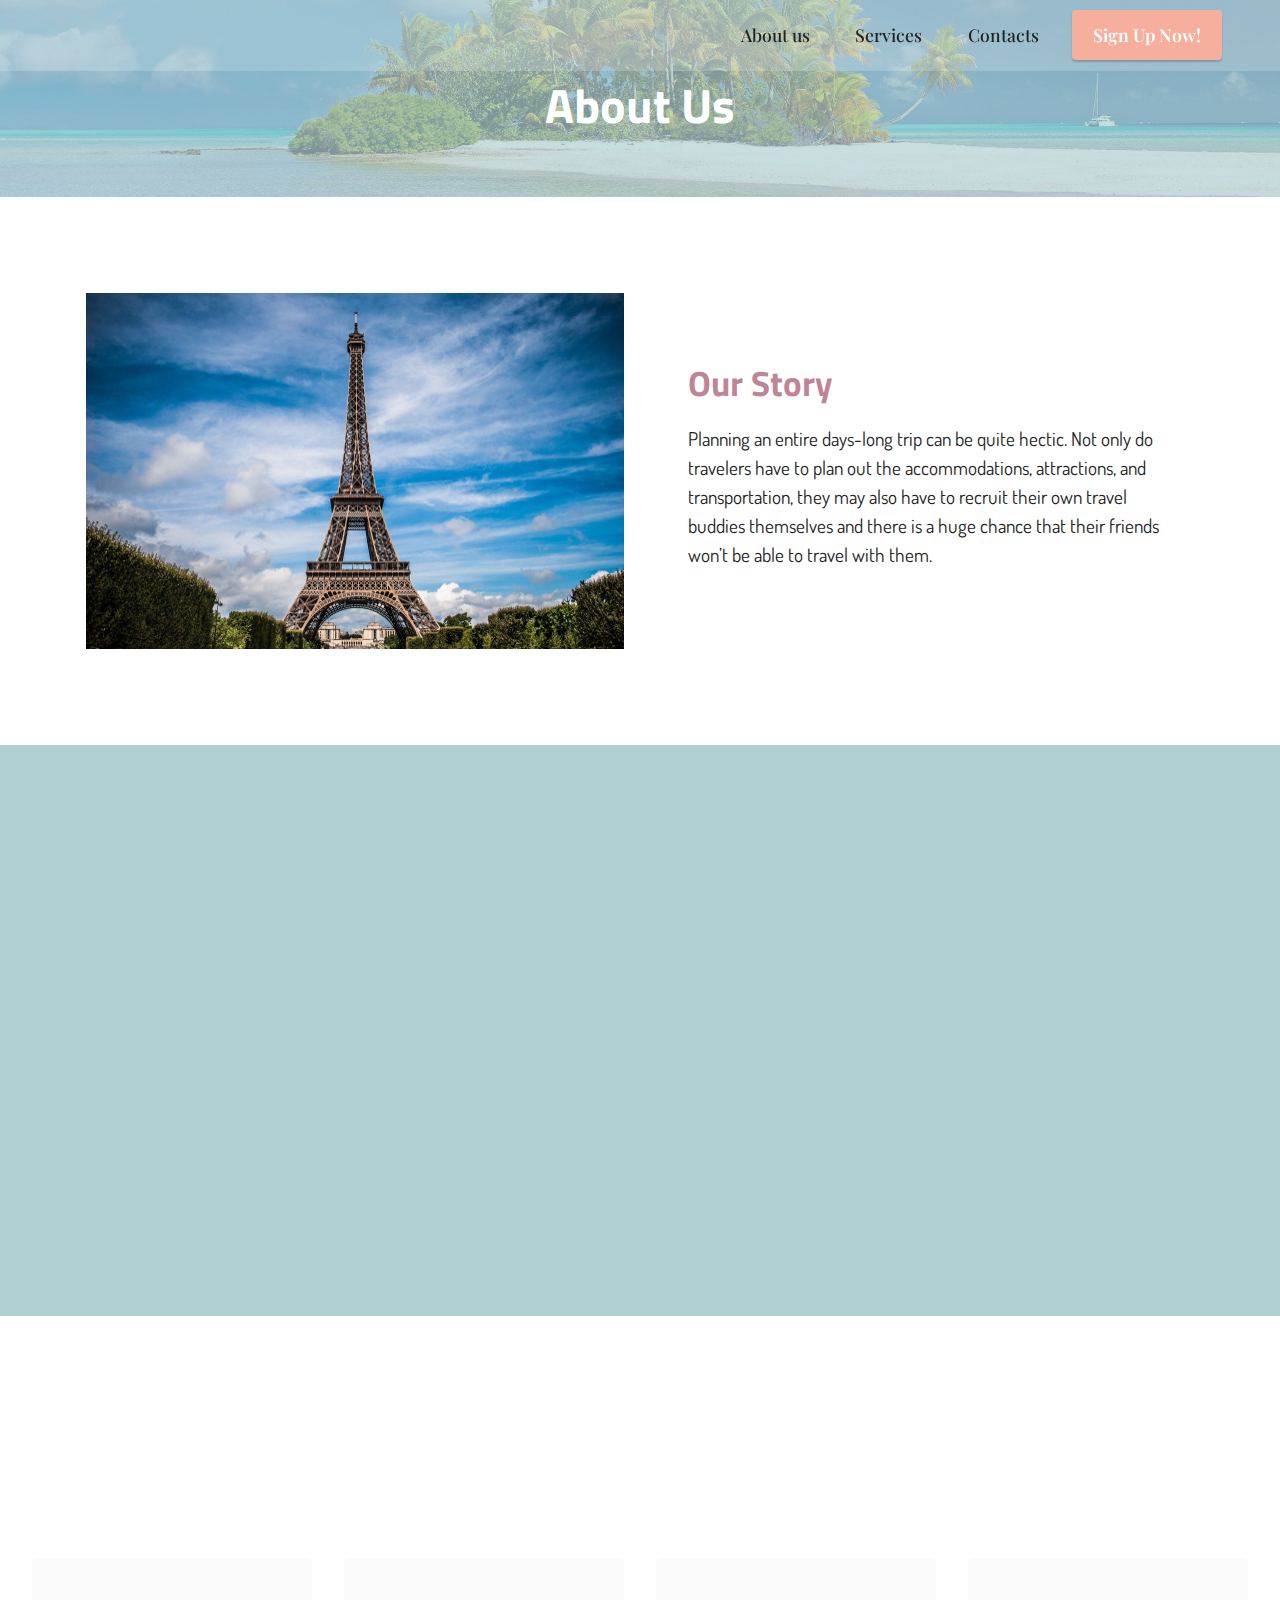
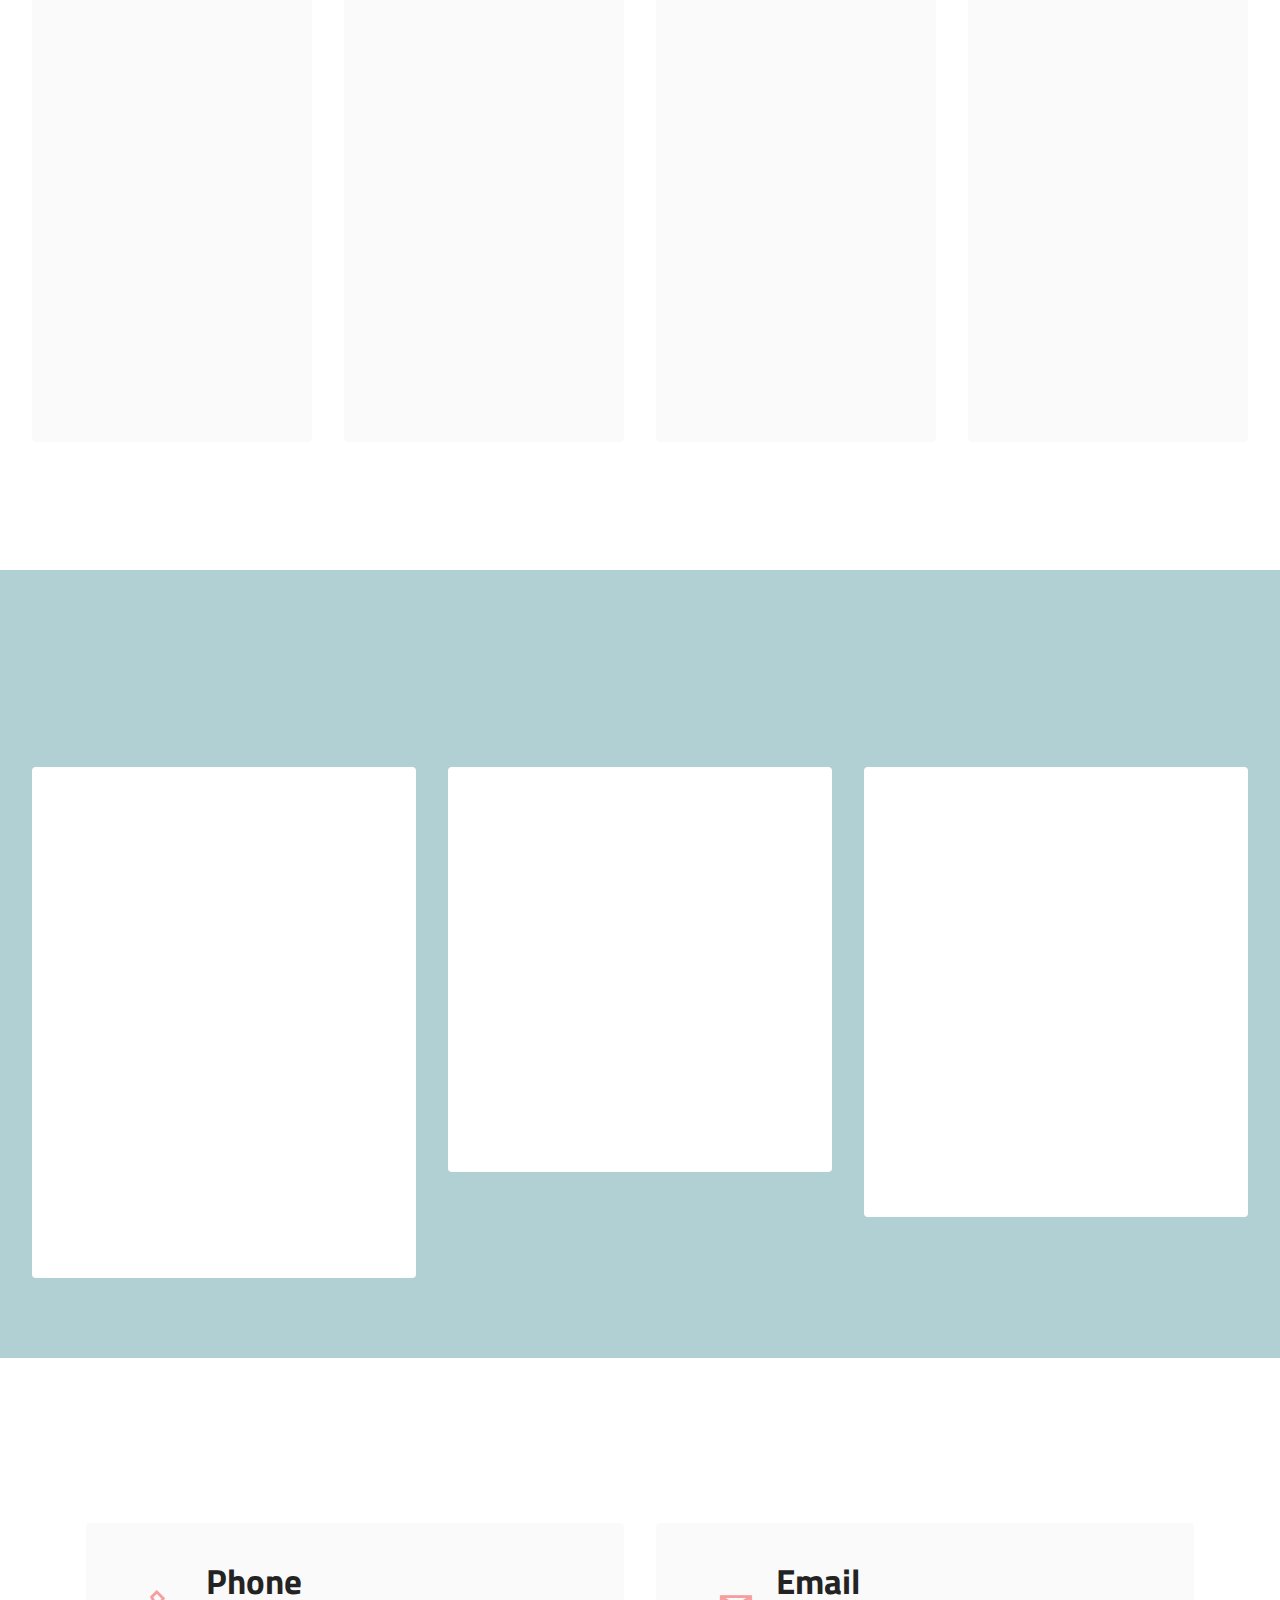
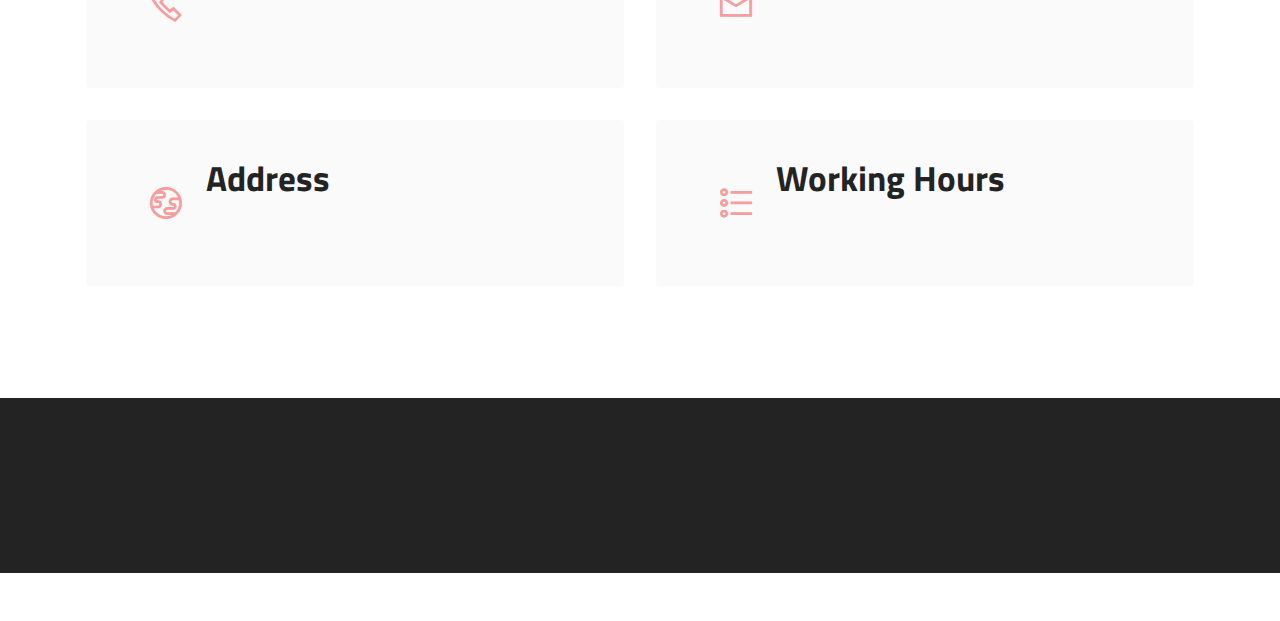
==== about-us.html @ 2d2afcdc "front-end stuff" ====
<!DOCTYPE html>
<html  >
<head>
  <!-- Site made with Mobirise Website Builder v5.1.4, https://mobirise.com -->
  <meta charset="UTF-8">
  <meta http-equiv="X-UA-Compatible" content="IE=edge">
  <meta name="generator" content="Mobirise v5.1.4, mobirise.com">
  <meta name="viewport" content="width=device-width, initial-scale=1, minimum-scale=1">
  <link rel="shortcut icon" href="assets/images/untitled-design-128x128-1.png" type="image/x-icon">
  <meta name="description" content="">
  
  
  <title>About-us</title>
  <link rel="stylesheet" href="assets/web/assets/mobirise-icons2/mobirise2.css">
  <link rel="stylesheet" href="assets/tether/tether.min.css">
  <link rel="stylesheet" href="assets/bootstrap/css/bootstrap.min.css">
  <link rel="stylesheet" href="assets/bootstrap/css/bootstrap-grid.min.css">
  <link rel="stylesheet" href="assets/bootstrap/css/bootstrap-reboot.min.css">
  <link rel="stylesheet" href="assets/dropdown/css/style.css">
  <link rel="stylesheet" href="assets/animatecss/animate.css">
  <link rel="stylesheet" href="assets/socicon/css/styles.css">
  <link rel="stylesheet" href="assets/theme/css/style.css">
  <link rel="preload" as="style" href="assets/mobirise/css/mbr-additional.css"><link rel="stylesheet" href="assets/mobirise/css/mbr-additional.css" type="text/css">
  
  
  
  
</head>
<body>
  
  <section class="menu menu1 cid-scz8qJgP3B" once="menu" id="menu1-r">
    

    <nav class="navbar navbar-dropdown navbar-fixed-top navbar-expand-lg">
        <div class="container-fluid">
            <div class="navbar-brand">
                
                
            </div>
            <button class="navbar-toggler" type="button" data-toggle="collapse" data-target="#navbarSupportedContent" aria-controls="navbarNavAltMarkup" aria-expanded="false" aria-label="Toggle navigation">
                <div class="hamburger">
                    <span></span>
                    <span></span>
                    <span></span>
                    <span></span>
                </div>
            </button>
            <div class="collapse navbar-collapse" id="navbarSupportedContent">
                <ul class="navbar-nav nav-dropdown navbar-nav-top-padding" data-app-modern-menu="true"><li class="nav-item"><a class="nav-link link text-black text-primary display-4" href="about-us.html#top">
                            About us</a></li>
                    <li class="nav-item"><a class="nav-link link text-black display-4" href="https://mobiri.se">
                            Services</a></li>
                    <li class="nav-item"><a class="nav-link link text-black text-primary display-4" href="about-us.html#contacts2-16">Contacts</a>
                    </li></ul>
                
                <div class="navbar-buttons mbr-section-btn"><a class="btn btn-danger display-4" href="index.html#top">
                        Sign Up Now!</a></div>
            </div>
        </div>
    </nav>
</section>

<section class="info3 cid-sd3GBlFAql" id="info3-u">

    

    <div class="mbr-overlay" style="opacity: 0.7; background-color: rgb(176, 208, 211);">
    </div>
    <div class="container-fluid">
        <div class="row justify-content-center">
            <div class="card col-12 col-lg-10">
                <div class="card-wrapper">
                    <div class="card-box align-center">
                        <h4 class="card-title mbr-fonts-style align-center mb-4 display-2"><strong>About Us</strong></h4>
                        
                        
                    </div>
                </div>
            </div>
        </div>
    </div>
</section>

<section class="image1 cid-sd3Hj5DS3P" id="image1-v">
    

    

    <div class="container">
        <div class="row align-items-center">
            <div class="col-12 col-lg-6">
                <div class="image-wrapper">
                    <img src="assets/images/mbr-1076x713.jpg" alt="paris">
                    
                </div>
            </div>
            <div class="col-12 col-lg">
                <div class="text-wrapper">
                    <h3 class="mbr-section-title mbr-fonts-style mb-3 display-5">
                        <strong>Our Story</strong></h3>
                    <p class="mbr-text mbr-fonts-style display-7">
                        Planning an entire days-long trip can be quite hectic. Not only do travelers have to plan out the accommodations, attractions, and transportation, they may also have to recruit their own travel buddies themselves and there is a huge chance that their friends won’t be able to travel with them.</p>
                </div>
            </div>
        </div>
    </div>
</section>

<section class="image2 cid-sd3HjWcROs" id="image2-w">
    

    

    <div class="container">
        <div class="row align-items-center">
            <div class="col-12 col-lg-6">
                <div class="image-wrapper">
                    <img src="assets/images/mbr-1076x717.jpg" alt="Mobirise">
                    
                </div>
            </div>
            <div class="col-12 col-lg">
                <div class="text-wrapper">
                    <h3 class="mbr-section-title mbr-fonts-style mb-3 display-5">
                        <strong>Our services</strong></h3>
                    <p class="mbr-text mbr-fonts-style display-7">Great experiences are always special when there’s someone to share them with. With Voyager, you'll be joining a sociable group where there will always be somebody with whom to embrace those cherished moments which will become your fond memories. You can dip in and out of activities as you please. Flexibility is the name of the game; let’s face it, it’s your holiday so you should feel free to spend your time entirely as you wish, a further benefit of being with a group.<br></p>
                </div>
            </div>
        </div>
    </div>
</section>

<section class="gallery3 cid-sd3LAWoTbU" id="gallery3-10">
    
    
    <div class="container-fluid">
        <div class="mbr-section-head">
            <h4 class="mbr-section-title mbr-fonts-style align-center mb-0 display-2">
                <strong>Previous Trips Gallery</strong></h4>
            <h5 class="mbr-section-subtitle mbr-fonts-style align-center mb-0 mt-2 display-5">Example of our previous destinations</h5>
        </div>
        <div class="row mt-4">
            <div class="item features-image сol-12 col-md-6 col-lg-3">
                <div class="item-wrapper">
                    <div class="item-img">
                        <img src="assets/images/mbr-838x522.jpg" alt="Greece">
                    </div>
                    <div class="item-content">
                        <h5 class="item-title mbr-fonts-style display-7">
                            <strong>Santorini, Greece&nbsp;</strong></h5>
                        
                        <p class="mbr-text mbr-fonts-style mt-3 display-7">01/04/2020&nbsp;<br>Activities included:&nbsp;<br>See the real Atlantis,&nbsp;Hike to the top of Santorini Volcano, Sail around the island.</p>
                    </div>
                    
                </div>
            </div>
            <div class="item features-image сol-12 col-md-6 col-lg-3">
                <div class="item-wrapper">
                    <div class="item-img">
                        <img src="assets/images/mbr-838x472.jpg" alt="Tokyo">
                    </div>
                    <div class="item-content">
                        <h5 class="item-title mbr-fonts-style display-7">
                            <strong>Tokyo, Japan</strong></h5>
                        
                        <p class="mbr-text mbr-fonts-style mt-3 display-7">03/24/2020<br>Visit hot spring spa, Mt Fuji, Hakone, Lake Ashi Cruise and Bullet Train Day Trip from Tokyo.</p>
                    </div>
                    
                </div>
            </div>
            <div class="item features-image сol-12 col-md-6 col-lg-3">
                <div class="item-wrapper">
                    <div class="item-img">
                        <img src="assets/images/mbr-838x558.jpg" alt="paris">
                    </div>
                    <div class="item-content">
                        <h5 class="item-title mbr-fonts-style display-7">
                            <strong>Paris, France</strong></h5>
                        
                        <p class="mbr-text mbr-fonts-style mt-3 display-7">05/06/2019<br>Visit Sacred Heart Basilica of Montmartre, take photo at Eiffel Tower, visit Paris Catacombs, visit&nbsp;Paris' Louvre Museum.<br></p>
                    </div>
                    
                </div>
            </div>
            <div class="item features-image сol-12 col-md-6 col-lg-3">
                <div class="item-wrapper">
                    <div class="item-img">
                        <img src="assets/images/mbr-838x559.jpg" alt="phuket" title="">
                    </div>
                    <div class="item-content">
                        <h5 class="item-title mbr-fonts-style display-7">
                            <strong>Phuket, Thailand</strong></h5>
                        
                        <p class="mbr-text mbr-fonts-style mt-3 display-7">Visit Big Buddha and Wat Chalong, enjoy sun bathing and snorkeling with 5 in 1 James Bond tour by long tail boat.&nbsp;<br></p>
                    </div>
                    
                </div>
            </div>
        </div>
    </div>
</section>

<section class="info3 cid-sd3QArrpek" id="info3-11">

    

    
    <div class="container">
        <div class="row justify-content-center">
            <div class="card col-12 col-lg-10">
                <div class="card-wrapper">
                    <div class="card-box align-center">
                        <h4 class="card-title mbr-fonts-style align-center mb-4 display-2"><strong>Our Partners</strong></h4>
                        
                        
                    </div>
                </div>
            </div>
        </div>
    </div>
</section>

<section class="clients2 cid-sd3GrBPnet" id="clients2-t">

    

    
    <div class="container-fluid">
        <div class="row justify-content-center">
            <div class="card col-12 col-md-6 col-lg-4">
                <div class="card-wrapper">
                    <div class="img-wrapper">
                        <img src="assets/images/mbr-280x280.png" alt="airbnb">
                    </div>
                    <div class="card-box align-center">
                        
                        <h5 class="card-title mbr-fonts-style mb-3 display-5">
                            <strong>Airbnb</strong></h5>
                        <p class="mbr-text mbr-fonts-style mb-4 display-4">Find adventures nearby or in faraway places and access unique homes, experiences, and places around the world.</p>
                        <div class="mbr-section-btn mt-3"><a class="btn btn-primary-outline display-4" href="https://www.airbnb.com/">Learn More</a></div>
                    </div>
                </div>
            </div>
            <div class="card col-12 col-md-6 col-lg-4">
                <div class="card-wrapper">
                    <div class="img-wrapper">
                        <img src="assets/images/cheapoair-com-01-1-280x173.jpg" alt="cheapoair">
                    </div>
                    <div class="card-box align-center">
                        
                        <h5 class="card-title mbr-fonts-style mb-3 display-5">
                            <strong>Cheapoair</strong></h5>
                        <p class="mbr-text mbr-fonts-style mb-4 display-4">Offer cheap flight tickets, hotels and car rental</p>
                        <div class="mbr-section-btn mt-3"><a class="btn btn-primary-outline display-4" href="https://www.cheapoair.com/">Learn More</a></div>
                    </div>
                </div>
            </div>
            <div class="card col-12 col-md-6 col-lg-4">
                <div class="card-wrapper">
                    <div class="img-wrapper">
                        <a href="https://www.tripadvisor.com/"><img src="assets/images/banner-image-26-280x158.jpg" alt="Tripadvisor"></a>
                    </div>
                    <div class="card-box align-center">
                        
                        <h5 class="card-title mbr-fonts-style mb-3 display-5">
                            <strong>Tripadvisor</strong></h5>
                        <p class="mbr-text mbr-fonts-style mb-4 display-4">World's largest travel platform. Browse hundreds of millions of traveler reviews and opinions. Compare low prices on hotels, flights, and cruises.&nbsp;</p>
                        <div class="mbr-section-btn mt-3">
                            <a class="btn btn-primary-outline display-4" href="https://mobiri.se">Learn More</a>
                        </div>
                    </div>
                </div>
            </div>
            
        </div>
    </div>
</section>

<section class="contacts2 cid-sd3WN0L5i5" id="contacts2-16">
    <!---->
    
    
    <div class="container">
        <div class="mbr-section-head">
            <h3 class="mbr-section-title mbr-fonts-style align-center mb-0 display-2">
                <strong>Contact Us&nbsp;</strong></h3>
            
        </div>
        <div class="row justify-content-center mt-4">
            <div class="card col-12 col-md-6">
                <div class="card-wrapper">
                    <div class="image-wrapper">
                        <span class="mbr-iconfont mobi-mbri-phone mobi-mbri" style="color: rgb(247, 157, 157); fill: rgb(247, 157, 157);"></span>
                    </div>
                    <div class="text-wrapper">
                        <h6 class="card-title mbr-fonts-style mb-1 display-5">
                            <strong>Phone</strong>
                        </h6>
                        <p class="mbr-text mbr-fonts-style display-7"><a href="tel:1-8001234567" class="text-danger">1(800) 123 45 67</a>
                        </p>
                    </div>
                </div>
            </div>
            <div class="card col-12 col-md-6">
                <div class="card-wrapper">
                    <div class="image-wrapper">
                        <span class="mbr-iconfont mobi-mbri-letter mobi-mbri" style="color: rgb(247, 157, 157); fill: rgb(247, 157, 157);"></span>
                    </div>
                    <div class="text-wrapper">
                        <h6 class="card-title mbr-fonts-style mb-1 display-5">
                            <strong>Email</strong>
                        </h6>
                        <p class="mbr-text mbr-fonts-style display-7">
                            <a href="mailto:info@site.com" class="text-danger">info@voyagers.com</a>
                        </p>
                    </div>
                </div>
            </div>
            <div class="card col-12 col-md-6">
                <div class="card-wrapper">
                    <div class="image-wrapper">
                        <span class="mbr-iconfont mobi-mbri-globe mobi-mbri" style="color: rgb(247, 157, 157); fill: rgb(247, 157, 157);"></span>
                    </div>
                    <div class="text-wrapper">
                        <h6 class="card-title mbr-fonts-style mb-1 display-5">
                            <strong>Address</strong>
                        </h6>
                        <p class="mbr-text mbr-fonts-style display-7">
                            150 E 10th St, Claremont, CA 91711</p>
                    </div>
                </div>
            </div>
            <div class="card col-12 col-md-6">
                <div class="card-wrapper">
                    <div class="image-wrapper">
                        <span class="mbr-iconfont mobi-mbri-bulleted-list mobi-mbri" style="color: rgb(247, 157, 157); fill: rgb(247, 157, 157);"></span>
                    </div>
                    <div class="text-wrapper">
                        <h6 class="card-title mbr-fonts-style mb-1 display-5">
                            <strong>Working Hours</strong>
                        </h6>
                        <p class="mbr-text mbr-fonts-style display-7">Monday-Sunday:&nbsp; 9:00 - 18:00<br></p>
                    </div>
                </div>
            </div>
        </div>
    </div>
</section>

<section class="footer3 cid-sd3FtO0ZcX" once="footers" id="footer3-s">

    

    

    <div class="container">
        <div class="media-container-row align-center mbr-white">
            <div class="row row-links">
                <ul class="foot-menu">
                    
                    
                    
                    
                    
                <li class="foot-menu-item mbr-fonts-style display-7">
                        <a class="text-white text-primary" href="about-us.html" target="_blank">About us</a>
                    </li><li class="foot-menu-item mbr-fonts-style display-7">
                        <a class="text-white" href="#" target="_blank">Services</a>
                    </li><li class="foot-menu-item mbr-fonts-style display-7">
                        <a class="text-white" href="#" target="_blank">Contact Us</a>
                    </li><li class="foot-menu-item mbr-fonts-style display-7">
                        <a class="text-white" href="#" target="_blank">Careers</a>
                    </li></ul>
            </div>
            <div class="row social-row">
                <div class="social-list align-right pb-2">
                    
                    
                    
                    
                    
                    
                <div class="soc-item">
                        <a href="https://twitter.com/Voyagers" target="_blank">
                            <span class="mbr-iconfont mbr-iconfont-social socicon-twitter socicon"></span>
                        </a>
                    </div><div class="soc-item">
                        <a href="https://www.facebook.com/pages/voyagers" target="_blank">
                            <span class="mbr-iconfont mbr-iconfont-social socicon-facebook socicon"></span>
                        </a>
                    </div><div class="soc-item">
                        <a href="https://www.youtube.com/c/voyagers" target="_blank">
                            <span class="mbr-iconfont mbr-iconfont-social socicon-youtube socicon"></span>
                        </a>
                    </div></div>
            </div>
            <div class="row row-copirayt">
                <p class="mbr-text mb-0 mbr-fonts-style mbr-white align-center display-7">Copyright © 2020 Voyagers</p>
            </div>
        </div>
    </div>
</section><section style="background-color: #fff; font-family: -apple-system, BlinkMacSystemFont, 'Segoe UI', 'Roboto', 'Helvetica Neue', Arial, sans-serif; color:#aaa; font-size:12px; padding: 0; align-items: center; display: flex;"><a href="https://mobirise.site/x" style="flex: 1 1; height: 3rem; padding-left: 1rem;"></a><p style="flex: 0 0 auto; margin:0; padding-right:1rem;">Made with Mobirise - <a href="https://mobirise.site/l" style="color:#aaa;">Find more</a></p></section><script src="assets/web/assets/jquery/jquery.min.js"></script>  <script src="assets/popper/popper.min.js"></script>  <script src="assets/tether/tether.min.js"></script>  <script src="assets/bootstrap/js/bootstrap.min.js"></script>  <script src="assets/smoothscroll/smooth-scroll.js"></script>  <script src="assets/dropdown/js/nav-dropdown.js"></script>  <script src="assets/dropdown/js/navbar-dropdown.js"></script>  <script src="assets/touchswipe/jquery.touch-swipe.min.js"></script>  <script src="assets/viewportchecker/jquery.viewportchecker.js"></script>  <script src="assets/theme/js/script.js"></script>  
  
  
 <div id="scrollToTop" class="scrollToTop mbr-arrow-up"><a style="text-align: center;"><i class="mbr-arrow-up-icon mbr-arrow-up-icon-cm cm-icon cm-icon-smallarrow-up"></i></a></div>
    <input name="animation" type="hidden">
  </body>
</html>
---- assets/web/assets/mobirise-icons2/mobirise2.css ----
@font-face {
  font-family: 'Moririse2';
  font-display: swap;
  src:  url('mobirise2.eot?f2bix4');
  src:  url('mobirise2.eot?f2bix4#iefix') format('embedded-opentype'),
    url('mobirise2.ttf?f2bix4') format('truetype'),
    url('mobirise2.woff?f2bix4') format('woff'),
    url('mobirise2.svg?f2bix4#mobirise2') format('svg');
  font-weight: normal;
  font-style: normal;
}

[class^="mobi-"], [class*=" mobi-"] {
  /* use !important to prevent issues with browser extensions that change fonts */
  font-family: 'Moririse2' !important;
  speak: none;
  font-style: normal;
  font-weight: normal;
  font-variant: normal;
  text-transform: none;
  line-height: 1;

  /* Better Font Rendering =========== */
  -webkit-font-smoothing: antialiased;
  -moz-osx-font-smoothing: grayscale;
}

.mobi-mbri-add-submenu:before {
  content: "\e900";
}
.mobi-mbri-alert:before {
  content: "\e901";
}
.mobi-mbri-align-center:before {
  content: "\e902";
}
.mobi-mbri-align-justify:before {
  content: "\e903";
}
.mobi-mbri-align-left:before {
  content: "\e904";
}
.mobi-mbri-align-right:before {
  content: "\e905";
}
.mobi-mbri-android:before {
  content: "\e906";
}
.mobi-mbri-apple:before {
  content: "\e907";
}
.mobi-mbri-arrow-down:before {
  content: "\e908";
}
.mobi-mbri-arrow-next:before {
  content: "\e909";
}
.mobi-mbri-arrow-prev:before {
  content: "\e90a";
}
.mobi-mbri-arrow-up:before {
  content: "\e90b";
}
.mobi-mbri-bold:before {
  content: "\e90c";
}
.mobi-mbri-bookmark:before {
  content: "\e90d";
}
.mobi-mbri-bootstrap:before {
  content: "\e90e";
}
.mobi-mbri-briefcase:before {
  content: "\e90f";
}
.mobi-mbri-browse:before {
  content: "\e910";
}
.mobi-mbri-bulleted-list:before {
  content: "\e911";
}
.mobi-mbri-calendar:before {
  content: "\e912";
}
.mobi-mbri-camera:before {
  content: "\e913";
}
.mobi-mbri-cart-add:before {
  content: "\e914";
}
.mobi-mbri-cart-full:before {
  content: "\e915";
}
.mobi-mbri-cash:before {
  content: "\e916";
}
.mobi-mbri-change-style:before {
  content: "\e917";
}
.mobi-mbri-chat:before {
  content: "\e918";
}
.mobi-mbri-clock:before {
  content: "\e919";
}
.mobi-mbri-close:before {
  content: "\e91a";
}
.mobi-mbri-cloud:before {
  content: "\e91b";
}
.mobi-mbri-code:before {
  content: "\e91c";
}
.mobi-mbri-contact-form:before {
  content: "\e91d";
}
.mobi-mbri-credit-card:before {
  content: "\e91e";
}
.mobi-mbri-cursor-click:before {
  content: "\e91f";
}
.mobi-mbri-cust-feedback:before {
  content: "\e920";
}
.mobi-mbri-database:before {
  content: "\e921";
}
.mobi-mbri-delivery:before {
  content: "\e922";
}
.mobi-mbri-desktop:before {
  content: "\e923";
}
.mobi-mbri-devices:before {
  content: "\e924";
}
.mobi-mbri-down:before {
  content: "\e925";
}
.mobi-mbri-download-2:before {
  content: "\e926";
}
.mobi-mbri-download:before {
  content: "\e927";
}
.mobi-mbri-drag-n-drop-2:before {
  content: "\e928";
}
.mobi-mbri-drag-n-drop:before {
  content: "\e929";
}
.mobi-mbri-edit-2:before {
  content: "\e92a";
}
.mobi-mbri-edit:before {
  content: "\e92b";
}
.mobi-mbri-error:before {
  content: "\e92c";
}
.mobi-mbri-extension:before {
  content: "\e92d";
}
.mobi-mbri-features:before {
  content: "\e92e";
}
.mobi-mbri-file:before {
  content: "\e92f";
}
.mobi-mbri-flag:before {
  content: "\e930";
}
.mobi-mbri-folder:before {
  content: "\e931";
}
.mobi-mbri-gift:before {
  content: "\e932";
}
.mobi-mbri-github:before {
  content: "\e933";
}
.mobi-mbri-globe-2:before {
  content: "\e934";
}
.mobi-mbri-globe:before {
  content: "\e935";
}
.mobi-mbri-growing-chart:before {
  content: "\e936";
}
.mobi-mbri-hearth:before {
  content: "\e937";
}
.mobi-mbri-help:before {
  content: "\e938";
}
.mobi-mbri-home:before {
  content: "\e939";
}
.mobi-mbri-hot-cup:before {
  content: "\e93a";
}
.mobi-mbri-idea:before {
  content: "\e93b";
}
.mobi-mbri-image-gallery:before {
  content: "\e93c";
}
.mobi-mbri-image-slider:before {
  content: "\e93d";
}
.mobi-mbri-info:before {
  content: "\e93e";
}
.mobi-mbri-italic:before {
  content: "\e93f";
}
.mobi-mbri-key:before {
  content: "\e940";
}
.mobi-mbri-laptop:before {
  content: "\e941";
}
.mobi-mbri-layers:before {
  content: "\e942";
}
.mobi-mbri-left-right:before {
  content: "\e943";
}
.mobi-mbri-left:before {
  content: "\e944";
}
.mobi-mbri-letter:before {
  content: "\e945";
}
.mobi-mbri-like:before {
  content: "\e946";
}
.mobi-mbri-link:before {
  content: "\e947";
}
.mobi-mbri-lock:before {
  content: "\e948";
}
.mobi-mbri-login:before {
  content: "\e949";
}
.mobi-mbri-logout:before {
  content: "\e94a";
}
.mobi-mbri-magic-stick:before {
  content: "\e94b";
}
.mobi-mbri-map-pin:before {
  content: "\e94c";
}
.mobi-mbri-menu:before {
  content: "\e94d";
}
.mobi-mbri-mobile-2:before {
  content: "\e94e";
}
.mobi-mbri-mobile-horizontal:before {
  content: "\e94f";
}
.mobi-mbri-mobile:before {
  content: "\e950";
}
.mobi-mbri-mobirise:before {
  content: "\e951";
}
.mobi-mbri-more-horizontal:before {
  content: "\e952";
}
.mobi-mbri-more-vertical:before {
  content: "\e953";
}
.mobi-mbri-music:before {
  content: "\e954";
}
.mobi-mbri-new-file:before {
  content: "\e955";
}
.mobi-mbri-numbered-list:before {
  content: "\e956";
}
.mobi-mbri-opened-folder:before {
  content: "\e957";
}
.mobi-mbri-pages:before {
  content: "\e958";
}
.mobi-mbri-paper-plane:before {
  content: "\e959";
}
.mobi-mbri-paperclip:before {
  content: "\e95a";
}
.mobi-mbri-phone:before {
  content: "\e95b";
}
.mobi-mbri-photo:before {
  content: "\e95c";
}
.mobi-mbri-photos:before {
  content: "\e95d";
}
.mobi-mbri-pin:before {
  content: "\e95e";
}
.mobi-mbri-play:before {
  content: "\e95f";
}
.mobi-mbri-plus:before {
  content: "\e960";
}
.mobi-mbri-preview:before {
  content: "\e961";
}
.mobi-mbri-print:before {
  content: "\e962";
}
.mobi-mbri-protect:before {
  content: "\e963";
}
.mobi-mbri-question:before {
  content: "\e964";
}
.mobi-mbri-quote-left:before {
  content: "\e965";
}
.mobi-mbri-quote-right:before {
  content: "\e966";
}
.mobi-mbri-redo:before {
  content: "\e967";
}
.mobi-mbri-refresh:before {
  content: "\e968";
}
.mobi-mbri-responsive-2:before {
  content: "\e969";
}
.mobi-mbri-responsive:before {
  content: "\e96a";
}
.mobi-mbri-right:before {
  content: "\e96b";
}
.mobi-mbri-rocket:before {
  content: "\e96c";
}
.mobi-mbri-sad-face:before {
  content: "\e96d";
}
.mobi-mbri-sale:before {
  content: "\e96e";
}
.mobi-mbri-save:before {
  content: "\e96f";
}
.mobi-mbri-search:before {
  content: "\e970";
}
.mobi-mbri-setting-2:before {
  content: "\e971";
}
.mobi-mbri-setting-3:before {
  content: "\e972";
}
.mobi-mbri-setting:before {
  content: "\e973";
}
.mobi-mbri-share:before {
  content: "\e974";
}
.mobi-mbri-shopping-bag:before {
  content: "\e975";
}
.mobi-mbri-shopping-basket:before {
  content: "\e976";
}
.mobi-mbri-shopping-cart:before {
  content: "\e977";
}
.mobi-mbri-sites:before {
  content: "\e978";
}
.mobi-mbri-smile-face:before {
  content: "\e979";
}
.mobi-mbri-speed:before {
  content: "\e97a";
}
.mobi-mbri-star:before {
  content: "\e97b";
}
.mobi-mbri-success:before {
  content: "\e97c";
}
.mobi-mbri-sun:before {
  content: "\e97d";
}
.mobi-mbri-sun2:before {
  content: "\e97e";
}
.mobi-mbri-tablet-vertical:before {
  content: "\e97f";
}
.mobi-mbri-tablet:before {
  content: "\e980";
}
.mobi-mbri-target:before {
  content: "\e981";
}
.mobi-mbri-timer:before {
  content: "\e982";
}
.mobi-mbri-to-ftp:before {
  content: "\e983";
}
.mobi-mbri-to-local-drive:before {
  content: "\e984";
}
.mobi-mbri-touch-swipe:before {
  content: "\e985";
}
.mobi-mbri-touch:before {
  content: "\e986";
}
.mobi-mbri-trash:before {
  content: "\e987";
}
.mobi-mbri-underline:before {
  content: "\e988";
}
.mobi-mbri-undo:before {
  content: "\e989";
}
.mobi-mbri-unlink:before {
  content: "\e98a";
}
.mobi-mbri-unlock:before {
  content: "\e98b";
}
.mobi-mbri-up-down:before {
  content: "\e98c";
}
.mobi-mbri-up:before {
  content: "\e98d";
}
.mobi-mbri-update:before {
  content: "\e98e";
}
.mobi-mbri-upload-2:before {
  content: "\e98f";
}
.mobi-mbri-upload:before {
  content: "\e990";
}
.mobi-mbri-user-2:before {
  content: "\e991";
}
.mobi-mbri-user:before {
  content: "\e992";
}
.mobi-mbri-users:before {
  content: "\e993";
}
.mobi-mbri-video-play:before {
  content: "\e994";
}
.mobi-mbri-video:before {
  content: "\e995";
}
.mobi-mbri-watch:before {
  content: "\e996";
}
.mobi-mbri-website-theme-2:before {
  content: "\e997";
}
.mobi-mbri-website-theme:before {
  content: "\e998";
}
.mobi-mbri-wifi:before {
  content: "\e999";
}
.mobi-mbri-windows:before {
  content: "\e99a";
}
.mobi-mbri-zoom-in:before {
  content: "\e99b";
}
.mobi-mbri-zoom-out:before {
  content: "\e99c";
}
---- assets/dropdown/css/style.css ----
.navbar-dropdown {
  left: 0;
  padding: 0;
  position: absolute;
  right: 0;
  top: 0;
  transition: all 0.45s ease;
  z-index: 1030;
  background: #282828; }
  .navbar-dropdown .navbar-logo {
    margin-right: 0.8rem;
    transition: margin 0.3s ease-in-out;
    vertical-align: middle; }
    .navbar-dropdown .navbar-logo img {
      height: 3.125rem;
      transition: all 0.3s ease-in-out; }
    .navbar-dropdown .navbar-logo.mbr-iconfont {
      font-size: 3.125rem;
      line-height: 3.125rem; }
  .navbar-dropdown .navbar-caption {
    font-weight: 700;
    white-space: normal;
    vertical-align: -4px;
    line-height: 3.125rem !important; }
    .navbar-dropdown .navbar-caption, .navbar-dropdown .navbar-caption:hover {
      color: inherit;
      text-decoration: none; }
  .navbar-dropdown .mbr-iconfont + .navbar-caption {
    vertical-align: -1px; }
  .navbar-dropdown.navbar-fixed-top {
    position: fixed; }
  .navbar-dropdown .navbar-brand span {
    vertical-align: -4px; }
  .navbar-dropdown.bg-color.transparent {
    background: none; }
  .navbar-dropdown.navbar-short .navbar-brand {
    padding: 0.625rem 0; }
    .navbar-dropdown.navbar-short .navbar-brand span {
      vertical-align: -1px; }
  .navbar-dropdown.navbar-short .navbar-caption {
    line-height: 2.375rem !important;
    vertical-align: -2px; }
  .navbar-dropdown.navbar-short .navbar-logo {
    margin-right: 0.5rem; }
    .navbar-dropdown.navbar-short .navbar-logo img {
      height: 2.375rem; }
    .navbar-dropdown.navbar-short .navbar-logo.mbr-iconfont {
      font-size: 2.375rem;
      line-height: 2.375rem; }
  .navbar-dropdown.navbar-short .mbr-table-cell {
    height: 3.625rem; }
  .navbar-dropdown .navbar-close {
    left: 0.6875rem;
    position: fixed;
    top: 0.75rem;
    z-index: 1000; }
  .navbar-dropdown .hamburger-icon {
    content: "";
    display: inline-block;
    vertical-align: middle;
    width: 16px;
    -webkit-box-shadow: 0 -6px 0 1px #282828,0 0 0 1px #282828,0 6px 0 1px #282828;
    -moz-box-shadow: 0 -6px 0 1px #282828,0 0 0 1px #282828,0 6px 0 1px #282828;
    box-shadow: 0 -6px 0 1px #282828,0 0 0 1px #282828,0 6px 0 1px #282828; }

.dropdown-menu .dropdown-toggle[data-toggle="dropdown-submenu"]::after {
  border-bottom: 0.35em solid transparent;
  border-left: 0.35em solid;
  border-right: 0;
  border-top: 0.35em solid transparent;
  margin-left: 0.3rem; }

.dropdown-menu .dropdown-item:focus {
  outline: 0; }

.nav-dropdown {
  font-size: 0.75rem;
  font-weight: 500;
  height: auto !important; }
  .nav-dropdown .nav-btn {
    padding-left: 1rem; }
  .nav-dropdown .link {
    margin: .667em 1.667em;
    font-weight: 500;
    padding: 0;
    transition: color .2s ease-in-out; }
    .nav-dropdown .link.dropdown-toggle {
      margin-right: 2.583em; }
      .nav-dropdown .link.dropdown-toggle::after {
        margin-left: .25rem;
        border-top: 0.35em solid;
        border-right: 0.35em solid transparent;
        border-left: 0.35em solid transparent;
        border-bottom: 0; }
      .nav-dropdown .link.dropdown-toggle[aria-expanded="true"] {
        margin: 0;
        padding: 0.667em 3.263em  0.667em 1.667em; }
  .nav-dropdown .link::after,
  .nav-dropdown .dropdown-item::after {
    color: inherit; }
  .nav-dropdown .btn {
    font-size: 0.75rem;
    font-weight: 700;
    letter-spacing: 0;
    margin-bottom: 0;
    padding-left: 1.25rem;
    padding-right: 1.25rem; }
  .nav-dropdown .dropdown-menu {
    border-radius: 0;
    border: 0;
    left: 0;
    margin: 0;
    padding-bottom: 1.25rem;
    padding-top: 1.25rem;
    position: relative; }
  .nav-dropdown .dropdown-submenu {
    margin-left: 0.125rem;
    top: 0; }
  .nav-dropdown .dropdown-item {
    font-weight: 500;
    line-height: 2;
    padding: 0.3846em 4.615em 0.3846em 1.5385em;
    position: relative;
    transition: color .2s ease-in-out, background-color .2s ease-in-out; }
    .nav-dropdown .dropdown-item::after {
      margin-top: -0.3077em;
      position: absolute;
      right: 1.1538em;
      top: 50%; }
    .nav-dropdown .dropdown-item:focus, .nav-dropdown .dropdown-item:hover {
      background: none; }

@media (max-width: 767px) {
  .nav-dropdown.navbar-toggleable-sm {
    bottom: 0;
    display: none;
    left: 0;
    overflow-x: hidden;
    position: fixed;
    top: 0;
    transform: translateX(-100%);
    -ms-transform: translateX(-100%);
    -webkit-transform: translateX(-100%);
    width: 18.75rem;
    z-index: 999; } }
.nav-dropdown.navbar-toggleable-xl {
  bottom: 0;
  display: none;
  left: 0;
  overflow-x: hidden;
  position: fixed;
  top: 0;
  transform: translateX(-100%);
  -ms-transform: translateX(-100%);
  -webkit-transform: translateX(-100%);
  width: 18.75rem;
  z-index: 999; }

.nav-dropdown-sm {
  display: block !important;
  overflow-x: hidden;
  overflow: auto;
  padding-top: 3.875rem; }
  .nav-dropdown-sm::after {
    content: "";
    display: block;
    height: 3rem;
    width: 100%; }
  .nav-dropdown-sm.collapse.in ~ .navbar-close {
    display: block !important; }
  .nav-dropdown-sm.collapsing, .nav-dropdown-sm.collapse.in {
    transform: translateX(0);
    -ms-transform: translateX(0);
    -webkit-transform: translateX(0);
    transition: all 0.25s ease-out;
    -webkit-transition: all 0.25s ease-out;
    background: #282828; }
  .nav-dropdown-sm.collapsing[aria-expanded="false"] {
    transform: translateX(-100%);
    -ms-transform: translateX(-100%);
    -webkit-transform: translateX(-100%); }
  .nav-dropdown-sm .nav-item {
    display: block;
    margin-left: 0 !important;
    padding-left: 0; }
  .nav-dropdown-sm .link,
  .nav-dropdown-sm .dropdown-item {
    border-top: 1px dotted rgba(255, 255, 255, 0.1);
    font-size: 0.8125rem;
    line-height: 1.6;
    margin: 0 !important;
    padding: 0.875rem 2.4rem 0.875rem 1.5625rem !important;
    position: relative;
    white-space: normal; }
    .nav-dropdown-sm .link:focus, .nav-dropdown-sm .link:hover,
    .nav-dropdown-sm .dropdown-item:focus,
    .nav-dropdown-sm .dropdown-item:hover {
      background: rgba(0, 0, 0, 0.2) !important;
      color: #c0a375; }
  .nav-dropdown-sm .nav-btn {
    position: relative;
    padding: 1.5625rem 1.5625rem 0 1.5625rem; }
    .nav-dropdown-sm .nav-btn::before {
      border-top: 1px dotted rgba(255, 255, 255, 0.1);
      content: "";
      left: 0;
      position: absolute;
      top: 0;
      width: 100%; }
    .nav-dropdown-sm .nav-btn + .nav-btn {
      padding-top: 0.625rem; }
      .nav-dropdown-sm .nav-btn + .nav-btn::before {
        display: none; }
  .nav-dropdown-sm .btn {
    padding: 0.625rem 0; }
  .nav-dropdown-sm .dropdown-toggle[data-toggle="dropdown-submenu"]::after {
    margin-left: .25rem;
    border-top: 0.35em solid;
    border-right: 0.35em solid transparent;
    border-left: 0.35em solid transparent;
    border-bottom: 0; }
  .nav-dropdown-sm .dropdown-toggle[data-toggle="dropdown-submenu"][aria-expanded="true"]::after {
    border-top: 0;
    border-right: 0.35em solid transparent;
    border-left: 0.35em solid transparent;
    border-bottom: 0.35em solid; }
  .nav-dropdown-sm .dropdown-menu {
    margin: 0;
    padding: 0;
    position: relative;
    top: 0;
    left: 0;
    width: 100%;
    border: 0;
    float: none;
    border-radius: 0;
    background: none; }
  .nav-dropdown-sm .dropdown-submenu {
    left: 100%;
    margin-left: 0.125rem;
    margin-top: -1.25rem;
    top: 0; }

.navbar-toggleable-sm .nav-dropdown .dropdown-menu {
  position: absolute; }

.navbar-toggleable-sm .nav-dropdown .dropdown-submenu {
  left: 100%;
  margin-left: 0.125rem;
  margin-top: -1.25rem;
  top: 0; }

.navbar-toggleable-sm.opened .nav-dropdown .dropdown-menu {
  position: relative; }

.navbar-toggleable-sm.opened .nav-dropdown .dropdown-submenu {
  left: 0;
  margin-left: 00rem;
  margin-top: 0rem;
  top: 0; }

.is-builder .nav-dropdown.collapsing {
  transition: none !important; }

/*# sourceMappingURL=style.css.map */
---- assets/socicon/css/styles.css ----
@charset "UTF-8";

@font-face {
  font-family: 'Socicon';
  src:  url('../fonts/socicon.eot');
  src:  url('../fonts/socicon.eot?#iefix') format('embedded-opentype'),
    url('../fonts/socicon.woff2') format('woff2'),
    url('../fonts/socicon.ttf') format('truetype'),
    url('../fonts/socicon.woff') format('woff'),
    url('../fonts/socicon.svg#socicon') format('svg');
  font-weight: normal;
  font-style: normal;
}

[data-icon]:before {
  font-family: "socicon" !important;
  content: attr(data-icon);
  font-style: normal !important;
  font-weight: normal !important;
  font-variant: normal !important;
  text-transform: none !important;
  speak: none;
  line-height: 1;
  -webkit-font-smoothing: antialiased;
  -moz-osx-font-smoothing: grayscale;
}

[class^="socicon-"], [class*=" socicon-"] {
  /* use !important to prevent issues with browser extensions that change fonts */
  font-family: 'Socicon' !important;
  speak: none;
  font-style: normal;
  font-weight: normal;
  font-variant: normal;
  text-transform: none;
  line-height: 1;

  /* Better Font Rendering =========== */
  -webkit-font-smoothing: antialiased;
  -moz-osx-font-smoothing: grayscale;
}

.socicon-eitaa:before {
  content: "\e97c";
}
.socicon-soroush:before {
  content: "\e97d";
}
.socicon-bale:before {
  content: "\e97e";
}
.socicon-zazzle:before {
  content: "\e97b";
}
.socicon-society6:before {
  content: "\e97a";
}
.socicon-redbubble:before {
  content: "\e979";
}
.socicon-avvo:before {
  content: "\e978";
}
.socicon-stitcher:before {
  content: "\e977";
}
.socicon-googlehangouts:before {
  content: "\e974";
}
.socicon-dlive:before {
  content: "\e975";
}
.socicon-vsco:before {
  content: "\e976";
}
.socicon-flipboard:before {
  content: "\e973";
}
.socicon-ubuntu:before {
  content: "\e958";
}
.socicon-artstation:before {
  content: "\e959";
}
.socicon-invision:before {
  content: "\e95a";
}
.socicon-torial:before {
  content: "\e95b";
}
.socicon-collectorz:before {
  content: "\e95c";
}
.socicon-seenthis:before {
  content: "\e95d";
}
.socicon-googleplaymusic:before {
  content: "\e95e";
}
.socicon-debian:before {
  content: "\e95f";
}
.socicon-filmfreeway:before {
  content: "\e960";
}
.socicon-gnome:before {
  content: "\e961";
}
.socicon-itchio:before {
  content: "\e962";
}
.socicon-jamendo:before {
  content: "\e963";
}
.socicon-mix:before {
  content: "\e964";
}
.socicon-sharepoint:before {
  content: "\e965";
}
.socicon-tinder:before {
  content: "\e966";
}
.socicon-windguru:before {
  content: "\e967";
}
.socicon-cdbaby:before {
  content: "\e968";
}
.socicon-elementaryos:before {
  content: "\e969";
}
.socicon-stage32:before {
  content: "\e96a";
}
.socicon-tiktok:before {
  content: "\e96b";
}
.socicon-gitter:before {
  content: "\e96c";
}
.socicon-letterboxd:before {
  content: "\e96d";
}
.socicon-threema:before {
  content: "\e96e";
}
.socicon-splice:before {
  content: "\e96f";
}
.socicon-metapop:before {
  content: "\e970";
}
.socicon-naver:before {
  content: "\e971";
}
.socicon-remote:before {
  content: "\e972";
}
.socicon-internet:before {
  content: "\e957";
}
.socicon-moddb:before {
  content: "\e94b";
}
.socicon-indiedb:before {
  content: "\e94c";
}
.socicon-traxsource:before {
  content: "\e94d";
}
.socicon-gamefor:before {
  content: "\e94e";
}
.socicon-pixiv:before {
  content: "\e94f";
}
.socicon-myanimelist:before {
  content: "\e950";
}
.socicon-blackberry:before {
  content: "\e951";
}
.socicon-wickr:before {
  content: "\e952";
}
.socicon-spip:before {
  content: "\e953";
}
.socicon-napster:before {
  content: "\e954";
}
.socicon-beatport:before {
  content: "\e955";
}
.socicon-hackerone:before {
  content: "\e956";
}
.socicon-hackernews:before {
  content: "\e946";
}
.socicon-smashwords:before {
  content: "\e947";
}
.socicon-kobo:before {
  content: "\e948";
}
.socicon-bookbub:before {
  content: "\e949";
}
.socicon-mailru:before {
  content: "\e94a";
}
.socicon-gitlab:before {
  content: "\e945";
}
.socicon-instructables:before {
  content: "\e944";
}
.socicon-portfolio:before {
  content: "\e943";
}
.socicon-codered:before {
  content: "\e940";
}
.socicon-origin:before {
  content: "\e941";
}
.socicon-nextdoor:before {
  content: "\e942";
}
.socicon-udemy:before {
  content: "\e93f";
}
.socicon-livemaster:before {
  content: "\e93e";
}
.socicon-crunchbase:before {
  content: "\e93b";
}
.socicon-homefy:before {
  content: "\e93c";
}
.socicon-calendly:before {
  content: "\e93d";
}
.socicon-realtor:before {
  content: "\e90f";
}
.socicon-tidal:before {
  content: "\e910";
}
.socicon-qobuz:before {
  content: "\e911";
}
.socicon-natgeo:before {
  content: "\e912";
}
.socicon-mastodon:before {
  content: "\e913";
}
.socicon-unsplash:before {
  content: "\e914";
}
.socicon-homeadvisor:before {
  content: "\e915";
}
.socicon-angieslist:before {
  content: "\e916";
}
.socicon-codepen:before {
  content: "\e917";
}
.socicon-slack:before {
  content: "\e918";
}
.socicon-openaigym:before {
  content: "\e919";
}
.socicon-logmein:before {
  content: "\e91a";
}
.socicon-fiverr:before {
  content: "\e91b";
}
.socicon-gotomeeting:before {
  content: "\e91c";
}
.socicon-aliexpress:before {
  content: "\e91d";
}
.socicon-guru:before {
  content: "\e91e";
}
.socicon-appstore:before {
  content: "\e91f";
}
.socicon-homes:before {
  content: "\e920";
}
.socicon-zoom:before {
  content: "\e921";
}
.socicon-alibaba:before {
  content: "\e922";
}
.socicon-craigslist:before {
  content: "\e923";
}
.socicon-wix:before {
  content: "\e924";
}
.socicon-redfin:before {
  content: "\e925";
}
.socicon-googlecalendar:before {
  content: "\e926";
}
.socicon-shopify:before {
  content: "\e927";
}
.socicon-freelancer:before {
  content: "\e928";
}
.socicon-seedrs:before {
  content: "\e929";
}
.socicon-bing:before {
  content: "\e92a";
}
.socicon-doodle:before {
  content: "\e92b";
}
.socicon-bonanza:before {
  content: "\e92c";
}
.socicon-squarespace:before {
  content: "\e92d";
}
.socicon-toptal:before {
  content: "\e92e";
}
.socicon-gust:before {
  content: "\e92f";
}
.socicon-ask:before {
  content: "\e930";
}
.socicon-trulia:before {
  content: "\e931";
}
.socicon-loomly:before {
  content: "\e932";
}
.socicon-ghost:before {
  content: "\e933";
}
.socicon-upwork:before {
  content: "\e934";
}
.socicon-fundable:before {
  content: "\e935";
}
.socicon-booking:before {
  content: "\e936";
}
.socicon-googlemaps:before {
  content: "\e937";
}
.socicon-zillow:before {
  content: "\e938";
}
.socicon-niconico:before {
  content: "\e939";
}
.socicon-toneden:before {
  content: "\e93a";
}
.socicon-augment:before {
  content: "\e908";
}
.socicon-bitbucket:before {
  content: "\e909";
}
.socicon-fyuse:before {
  content: "\e90a";
}
.socicon-yt-gaming:before {
  content: "\e90b";
}
.socicon-sketchfab:before {
  content: "\e90c";
}
.socicon-mobcrush:before {
  content: "\e90d";
}
.socicon-microsoft:before {
  content: "\e90e";
}
.socicon-pandora:before {
  content: "\e907";
}
.socicon-messenger:before {
  content: "\e906";
}
.socicon-gamewisp:before {
  content: "\e905";
}
.socicon-bloglovin:before {
  content: "\e904";
}
.socicon-tunein:before {
  content: "\e903";
}
.socicon-gamejolt:before {
  content: "\e901";
}
.socicon-trello:before {
  content: "\e902";
}
.socicon-spreadshirt:before {
  content: "\e900";
}
.socicon-500px:before {
  content: "\e000";
}
.socicon-8tracks:before {
  content: "\e001";
}
.socicon-airbnb:before {
  content: "\e002";
}
.socicon-alliance:before {
  content: "\e003";
}
.socicon-amazon:before {
  content: "\e004";
}
.socicon-amplement:before {
  content: "\e005";
}
.socicon-android:before {
  content: "\e006";
}
.socicon-angellist:before {
  content: "\e007";
}
.socicon-apple:before {
  content: "\e008";
}
.socicon-appnet:before {
  content: "\e009";
}
.socicon-baidu:before {
  content: "\e00a";
}
.socicon-bandcamp:before {
  content: "\e00b";
}
.socicon-battlenet:before {
  content: "\e00c";
}
.socicon-mixer:before {
  content: "\e00d";
}
.socicon-bebee:before {
  content: "\e00e";
}
.socicon-bebo:before {
  content: "\e00f";
}
.socicon-behance:before {
  content: "\e010";
}
.socicon-blizzard:before {
  content: "\e011";
}
.socicon-blogger:before {
  content: "\e012";
}
.socicon-buffer:before {
  content: "\e013";
}
.socicon-chrome:before {
  content: "\e014";
}
.socicon-coderwall:before {
  content: "\e015";
}
.socicon-curse:before {
  content: "\e016";
}
.socicon-dailymotion:before {
  content: "\e017";
}
.socicon-deezer:before {
  content: "\e018";
}
.socicon-delicious:before {
  content: "\e019";
}
.socicon-deviantart:before {
  content: "\e01a";
}
.socicon-diablo:before {
  content: "\e01b";
}
.socicon-digg:before {
  content: "\e01c";
}
.socicon-discord:before {
  content: "\e01d";
}
.socicon-disqus:before {
  content: "\e01e";
}
.socicon-douban:before {
  content: "\e01f";
}
.socicon-draugiem:before {
  content: "\e020";
}
.socicon-dribbble:before {
  content: "\e021";
}
.socicon-drupal:before {
  content: "\e022";
}
.socicon-ebay:before {
  content: "\e023";
}
.socicon-ello:before {
  content: "\e024";
}
.socicon-endomodo:before {
  content: "\e025";
}
.socicon-envato:before {
  content: "\e026";
}
.socicon-etsy:before {
  content: "\e027";
}
.socicon-facebook:before {
  content: "\e028";
}
.socicon-feedburner:before {
  content: "\e029";
}
.socicon-filmweb:before {
  content: "\e02a";
}
.socicon-firefox:before {
  content: "\e02b";
}
.socicon-flattr:before {
  content: "\e02c";
}
.socicon-flickr:before {
  content: "\e02d";
}
.socicon-formulr:before {
  content: "\e02e";
}
.socicon-forrst:before {
  content: "\e02f";
}
.socicon-foursquare:before {
  content: "\e030";
}
.socicon-friendfeed:before {
  content: "\e031";
}
.socicon-github:before {
  content: "\e032";
}
.socicon-goodreads:before {
  content: "\e033";
}
.socicon-google:before {
  content: "\e034";
}
.socicon-googlescholar:before {
  content: "\e035";
}
.socicon-googlegroups:before {
  content: "\e036";
}
.socicon-googlephotos:before {
  content: "\e037";
}
.socicon-googleplus:before {
  content: "\e038";
}
.socicon-grooveshark:before {
  content: "\e039";
}
.socicon-hackerrank:before {
  content: "\e03a";
}
.socicon-hearthstone:before {
  content: "\e03b";
}
.socicon-hellocoton:before {
  content: "\e03c";
}
.socicon-heroes:before {
  content: "\e03d";
}
.socicon-smashcast:before {
  content: "\e03e";
}
.socicon-horde:before {
  content: "\e03f";
}
.socicon-houzz:before {
  content: "\e040";
}
.socicon-icq:before {
  content: "\e041";
}
.socicon-identica:before {
  content: "\e042";
}
.socicon-imdb:before {
  content: "\e043";
}
.socicon-instagram:before {
  content: "\e044";
}
.socicon-issuu:before {
  content: "\e045";
}
.socicon-istock:before {
  content: "\e046";
}
.socicon-itunes:before {
  content: "\e047";
}
.socicon-keybase:before {
  content: "\e048";
}
.socicon-lanyrd:before {
  content: "\e049";
}
.socicon-lastfm:before {
  content: "\e04a";
}
.socicon-line:before {
  content: "\e04b";
}
.socicon-linkedin:before {
  content: "\e04c";
}
.socicon-livejournal:before {
  content: "\e04d";
}
.socicon-lyft:before {
  content: "\e04e";
}
.socicon-macos:before {
  content: "\e04f";
}
.socicon-mail:before {
  content: "\e050";
}
.socicon-medium:before {
  content: "\e051";
}
.socicon-meetup:before {
  content: "\e052";
}
.socicon-mixcloud:before {
  content: "\e053";
}
.socicon-modelmayhem:before {
  content: "\e054";
}
.socicon-mumble:before {
  content: "\e055";
}
.socicon-myspace:before {
  content: "\e056";
}
.socicon-newsvine:before {
  content: "\e057";
}
.socicon-nintendo:before {
  content: "\e058";
}
.socicon-npm:before {
  content: "\e059";
}
.socicon-odnoklassniki:before {
  content: "\e05a";
}
.socicon-openid:before {
  content: "\e05b";
}
.socicon-opera:before {
  content: "\e05c";
}
.socicon-outlook:before {
  content: "\e05d";
}
.socicon-overwatch:before {
  content: "\e05e";
}
.socicon-patreon:before {
  content: "\e05f";
}
.socicon-paypal:before {
  content: "\e060";
}
.socicon-periscope:before {
  content: "\e061";
}
.socicon-persona:before {
  content: "\e062";
}
.socicon-pinterest:before {
  content: "\e063";
}
.socicon-play:before {
  content: "\e064";
}
.socicon-player:before {
  content: "\e065";
}
.socicon-playstation:before {
  content: "\e066";
}
.socicon-pocket:before {
  content: "\e067";
}
.socicon-qq:before {
  content: "\e068";
}
.socicon-quora:before {
  content: "\e069";
}
.socicon-raidcall:before {
  content: "\e06a";
}
.socicon-ravelry:before {
  content: "\e06b";
}
.socicon-reddit:before {
  content: "\e06c";
}
.socicon-renren:before {
  content: "\e06d";
}
.socicon-researchgate:before {
  content: "\e06e";
}
.socicon-residentadvisor:before {
  content: "\e06f";
}
.socicon-reverbnation:before {
  content: "\e070";
}
.socicon-rss:before {
  content: "\e071";
}
.socicon-sharethis:before {
  content: "\e072";
}
.socicon-skype:before {
  content: "\e073";
}
.socicon-slideshare:before {
  content: "\e074";
}
.socicon-smugmug:before {
  content: "\e075";
}
.socicon-snapchat:before {
  content: "\e076";
}
.socicon-songkick:before {
  content: "\e077";
}
.socicon-soundcloud:before {
  content: "\e078";
}
.socicon-spotify:before {
  content: "\e079";
}
.socicon-stackexchange:before {
  content: "\e07a";
}
.socicon-stackoverflow:before {
  content: "\e07b";
}
.socicon-starcraft:before {
  content: "\e07c";
}
.socicon-stayfriends:before {
  content: "\e07d";
}
.socicon-steam:before {
  content: "\e07e";
}
.socicon-storehouse:before {
  content: "\e07f";
}
.socicon-strava:before {
  content: "\e080";
}
.socicon-streamjar:before {
  content: "\e081";
}
.socicon-stumbleupon:before {
  content: "\e082";
}
.socicon-swarm:before {
  content: "\e083";
}
.socicon-teamspeak:before {
  content: "\e084";
}
.socicon-teamviewer:before {
  content: "\e085";
}
.socicon-technorati:before {
  content: "\e086";
}
.socicon-telegram:before {
  content: "\e087";
}
.socicon-tripadvisor:before {
  content: "\e088";
}
.socicon-tripit:before {
  content: "\e089";
}
.socicon-triplej:before {
  content: "\e08a";
}
.socicon-tumblr:before {
  content: "\e08b";
}
.socicon-twitch:before {
  content: "\e08c";
}
.socicon-twitter:before {
  content: "\e08d";
}
.socicon-uber:before {
  content: "\e08e";
}
.socicon-ventrilo:before {
  content: "\e08f";
}
.socicon-viadeo:before {
  content: "\e090";
}
.socicon-viber:before {
  content: "\e091";
}
.socicon-viewbug:before {
  content: "\e092";
}
.socicon-vimeo:before {
  content: "\e093";
}
.socicon-vine:before {
  content: "\e094";
}
.socicon-vkontakte:before {
  content: "\e095";
}
.socicon-warcraft:before {
  content: "\e096";
}
.socicon-wechat:before {
  content: "\e097";
}
.socicon-weibo:before {
  content: "\e098";
}
.socicon-whatsapp:before {
  content: "\e099";
}
.socicon-wikipedia:before {
  content: "\e09a";
}
.socicon-windows:before {
  content: "\e09b";
}
.socicon-wordpress:before {
  content: "\e09c";
}
.socicon-wykop:before {
  content: "\e09d";
}
.socicon-xbox:before {
  content: "\e09e";
}
.socicon-xing:before {
  content: "\e09f";
}
.socicon-yahoo:before {
  content: "\e0a0";
}
.socicon-yammer:before {
  content: "\e0a1";
}
.socicon-yandex:before {
  content: "\e0a2";
}
.socicon-yelp:before {
  content: "\e0a3";
}
.socicon-younow:before {
  content: "\e0a4";
}
.socicon-youtube:before {
  content: "\e0a5";
}
.socicon-zapier:before {
  content: "\e0a6";
}
.socicon-zerply:before {
  content: "\e0a7";
}
.socicon-zomato:before {
  content: "\e0a8";
}
.socicon-zynga:before {
  content: "\e0a9";
}
---- assets/theme/css/style.css ----
section {
  background-color: #ffffff;
}

body {
  font-style: normal;
  line-height: 1.5;
  font-weight: 400;
  color: #232323;
  position: relative;
}

section,
.container,
.container-fluid {
  position: relative;
  word-wrap: break-word;
}

a.mbr-iconfont:hover {
  text-decoration: none;
}

.article .lead p,
.article .lead ul,
.article .lead ol,
.article .lead pre,
.article .lead blockquote {
  margin-bottom: 0;
}

a {
  font-style: normal;
  font-weight: 400;
  cursor: pointer;
}

a, a:hover {
  text-decoration: none;
}

.mbr-section-title {
  font-style: normal;
  line-height: 1.3;
}

.mbr-section-subtitle {
  line-height: 1.3;
}

.mbr-text {
  font-style: normal;
  line-height: 1.7;
}

h1,
h2,
h3,
h4,
h5,
h6,
.display-1,
.display-2,
.display-4,
.display-5,
.display-7,
span,
p,
a {
  line-height: 1;
  word-break: break-word;
  word-wrap: break-word;
  font-weight: 400;
}

b,
strong {
  font-weight: bold;
}

input:-webkit-autofill, input:-webkit-autofill:hover, input:-webkit-autofill:focus, input:-webkit-autofill:active {
  transition-delay: 9999s;
  transition-property: background-color, color;
}

textarea[type="hidden"] {
  display: none;
}

section {
  background-position: 50% 50%;
  background-repeat: no-repeat;
  background-size: cover;
}

section .mbr-background-video,
section .mbr-background-video-preview {
  position: absolute;
  bottom: 0;
  left: 0;
  right: 0;
  top: 0;
}

.hidden {
  visibility: hidden;
}

.mbr-z-index20 {
  z-index: 20;
}

/*! Base colors */
.mbr-white {
  color: #ffffff;
}

.mbr-black {
  color: #111111;
}

.mbr-bg-white {
  background-color: #ffffff;
}

.mbr-bg-black {
  background-color: #000000;
}

/*! Text-aligns */
.align-left {
  text-align: left;
}

.align-center {
  text-align: center;
}

.align-right {
  text-align: right;
}

/*! Font-weight  */
.mbr-light {
  font-weight: 300;
}

.mbr-regular {
  font-weight: 400;
}

.mbr-semibold {
  font-weight: 500;
}

.mbr-bold {
  font-weight: 700;
}

/*! Media  */
.media-content {
  flex-basis: 100%;
}

.media-container-row {
  display: flex;
  flex-direction: row;
  flex-wrap: wrap;
  justify-content: center;
  align-content: center;
  align-items: start;
}

.media-container-row .media-size-item {
  width: 400px;
}

.media-container-column {
  display: flex;
  flex-direction: column;
  flex-wrap: wrap;
  justify-content: center;
  align-content: center;
  align-items: stretch;
}

.media-container-column > * {
  width: 100%;
}

@media (min-width: 992px) {
  .media-container-row {
    flex-wrap: nowrap;
  }
}

figure {
  margin-bottom: 0;
  overflow: hidden;
}

figure[mbr-media-size] {
  transition: width 0.1s;
}

img,
iframe {
  display: block;
  width: 100%;
}

.card {
  background-color: transparent;
  border: none;
}

.card-box {
  width: 100%;
}

.card-img {
  text-align: center;
  flex-shrink: 0;
  -webkit-flex-shrink: 0;
}

.media {
  max-width: 100%;
  margin: 0 auto;
}

.mbr-figure {
  align-self: center;
}

.media-container > div {
  max-width: 100%;
}

.mbr-figure img,
.card-img img {
  width: 100%;
}

@media (max-width: 991px) {
  .media-size-item {
    width: auto !important;
  }
  .media {
    width: auto;
  }
  .mbr-figure {
    width: 100% !important;
  }
}

/*! Buttons */
.mbr-section-btn {
  margin-left: -0.6rem;
  margin-right: -0.6rem;
  font-size: 0;
}

.btn {
  font-weight: 600;
  border-width: 1px;
  font-style: normal;
  margin: 0.6rem 0.6rem;
  white-space: normal;
  transition: all 0.2s ease-in-out;
  display: inline-flex;
  align-items: center;
  justify-content: center;
  word-break: break-word;
}

.btn-sm {
  font-weight: 600;
  letter-spacing: 0px;
  transition: all 0.3s ease-in-out;
}

.btn-md {
  font-weight: 600;
  letter-spacing: 0px;
  transition: all 0.3s ease-in-out;
}

.btn-lg {
  font-weight: 600;
  letter-spacing: 0px;
  transition: all 0.3s ease-in-out;
}

.btn-form {
  margin: 0;
}

.btn-form:hover {
  cursor: pointer;
}

nav .mbr-section-btn {
  margin-left: 0rem;
  margin-right: 0rem;
}

/*! Btn icon margin */
.btn .mbr-iconfont,
.btn.btn-sm .mbr-iconfont {
  order: 1;
  cursor: pointer;
  margin-left: 0.5rem;
  vertical-align: sub;
}

.btn.btn-md .mbr-iconfont,
.btn.btn-md .mbr-iconfont {
  margin-left: 0.8rem;
}

.mbr-regular {
  font-weight: 400;
}

.mbr-semibold {
  font-weight: 500;
}

.mbr-bold {
  font-weight: 700;
}

[type="submit"] {
  -webkit-appearance: none;
}

/*! Full-screen */
.mbr-fullscreen .mbr-overlay {
  min-height: 100vh;
}

.mbr-fullscreen {
  display: flex;
  display: -moz-flex;
  display: -ms-flex;
  display: -o-flex;
  align-items: center;
  min-height: 100vh;
  padding-top: 3rem;
  padding-bottom: 3rem;
}

/*! Map */
.map {
  height: 25rem;
  position: relative;
}

.map iframe {
  width: 100%;
  height: 100%;
}

/*! Scroll to top arrow */
.mbr-arrow-up {
  bottom: 25px;
  right: 90px;
  position: fixed;
  text-align: right;
  z-index: 5000;
  color: #ffffff;
  font-size: 32px;
}

.mbr-arrow-up a {
  background: rgba(0, 0, 0, 0.2);
  border-radius: 50%;
  color: #fff;
  display: inline-block;
  height: 60px;
  width: 60px;
  outline-style: none !important;
  position: relative;
  text-decoration: none;
  transition: all 0.3s ease-in-out;
  cursor: pointer;
  text-align: center;
}

.mbr-arrow-up a:hover {
  background-color: rgba(0, 0, 0, 0.4);
}

.mbr-arrow-up a i {
  line-height: 60px;
}

.mbr-arrow-up-icon {
  display: block;
  color: #fff;
}

.mbr-arrow-up-icon::before {
  content: "\203a";
  display: inline-block;
  font-family: serif;
  font-size: 32px;
  line-height: 1;
  font-style: normal;
  position: relative;
  top: 6px;
  left: -4px;
  -webkit-transform: rotate(-90deg);
          transform: rotate(-90deg);
}

/*! Arrow Down */
.mbr-arrow {
  position: absolute;
  bottom: 45px;
  left: 50%;
  width: 60px;
  height: 60px;
  cursor: pointer;
  background-color: rgba(80, 80, 80, 0.5);
  border-radius: 50%;
  -webkit-transform: translateX(-50%);
          transform: translateX(-50%);
}

@media (max-width: 767px) {
  .mbr-arrow {
    display: none;
  }
}

.mbr-arrow > a {
  display: inline-block;
  text-decoration: none;
  outline-style: none;
  -webkit-animation: arrowdown 1.7s ease-in-out infinite;
          animation: arrowdown 1.7s ease-in-out infinite;
  color: #ffffff;
}

.mbr-arrow > a > i {
  position: absolute;
  top: -2px;
  left: 15px;
  font-size: 2rem;
}

#scrollToTop a i::before {
  content: "";
  position: absolute;
  display: block;
  border-bottom: 3px solid #fff;
  border-left: 3px solid #fff;
  width: 40%;
  height: 40%;
  left: 50%;
  top: 50%;
  -webkit-transform: rotate(135deg);
  transform: translateY(-30%) translateX(-50%) rotate(135deg);
}

@keyframes arrowdown {
  0% {
    -webkit-transform: translateY(0px);
            transform: translateY(0px);
  }
  50% {
    -webkit-transform: translateY(-5px);
            transform: translateY(-5px);
  }
  100% {
    -webkit-transform: translateY(0px);
            transform: translateY(0px);
  }
}

@-webkit-keyframes arrowdown {
  0% {
    -webkit-transform: translateY(0px);
            transform: translateY(0px);
  }
  50% {
    -webkit-transform: translateY(-5px);
            transform: translateY(-5px);
  }
  100% {
    -webkit-transform: translateY(0px);
            transform: translateY(0px);
  }
}

@media (max-width: 500px) {
  .mbr-arrow-up {
    left: 50%;
    right: auto;
  }
}

/*Gradients animation*/
@keyframes gradient-animation {
  from {
    background-position: 0% 100%;
    -webkit-animation-timing-function: ease-in-out;
            animation-timing-function: ease-in-out;
  }
  to {
    background-position: 100% 0%;
    -webkit-animation-timing-function: ease-in-out;
            animation-timing-function: ease-in-out;
  }
}

@-webkit-keyframes gradient-animation {
  from {
    background-position: 0% 100%;
    -webkit-animation-timing-function: ease-in-out;
            animation-timing-function: ease-in-out;
  }
  to {
    background-position: 100% 0%;
    -webkit-animation-timing-function: ease-in-out;
            animation-timing-function: ease-in-out;
  }
}

.bg-gradient {
  background-size: 200% 200%;
  animation: gradient-animation 5s infinite alternate;
  -webkit-animation: gradient-animation 5s infinite alternate;
}

.menu .navbar-brand {
  display: -webkit-flex;
}

.menu .navbar-brand span {
  display: flex;
  display: -webkit-flex;
}

.menu .navbar-brand .navbar-caption-wrap {
  display: -webkit-flex;
}

.menu .navbar-brand .navbar-logo img {
  display: -webkit-flex;
}

@media (min-width: 768px) and (max-width: 991px) {
  .menu .navbar-toggleable-sm .navbar-nav {
    display: -ms-flexbox;
  }
}

@media (max-width: 991px) {
  .menu .navbar-collapse {
    max-height: 93.5vh;
  }
  .menu .navbar-collapse.show {
    overflow: auto;
  }
}

@media (min-width: 992px) {
  .menu .navbar-nav.nav-dropdown {
    display: -webkit-flex;
  }
  .menu .navbar-toggleable-sm .navbar-collapse {
    display: -webkit-flex !important;
  }
  .menu .collapsed .navbar-collapse {
    max-height: 93.5vh;
  }
  .menu .collapsed .navbar-collapse.show {
    overflow: auto;
  }
}

@media (max-width: 767px) {
  .menu .navbar-collapse {
    max-height: 80vh;
  }
}

.nav-link .mbr-iconfont {
  margin-right: .5rem;
}

.navbar {
  display: -webkit-flex;
  -webkit-flex-wrap: wrap;
  -webkit-align-items: center;
  -webkit-justify-content: space-between;
}

.navbar-collapse {
  -webkit-flex-basis: 100%;
  -webkit-flex-grow: 1;
  -webkit-align-items: center;
}

.nav-dropdown .link {
  padding: 0.667em 1.667em !important;
  margin: 0 !important;
}

.nav {
  display: -webkit-flex;
  -webkit-flex-wrap: wrap;
}

.row {
  display: -webkit-flex;
  -webkit-flex-wrap: wrap;
}

.justify-content-center {
  -webkit-justify-content: center;
}

.form-inline {
  display: -webkit-flex;
}

.card-wrapper {
  -webkit-flex: 1;
}

.carousel-control {
  z-index: 10;
  display: -webkit-flex;
}

.carousel-controls {
  display: -webkit-flex;
}

.media {
  display: -webkit-flex;
}

.form-group:focus {
  outline: none;
}

.jq-selectbox__select {
  padding: 7px 0;
  position: relative;
}

.jq-selectbox__dropdown {
  overflow: hidden;
  border-radius: 10px;
  position: absolute;
  top: 100%;
  left: 0 !important;
  width: 100% !important;
}

.jq-selectbox__trigger-arrow {
  right: 0;
  -webkit-transform: translateY(-50%);
          transform: translateY(-50%);
}

.jq-selectbox li {
  padding: 1.07em 0.5em;
}

input[type="range"] {
  padding-left: 0 !important;
  padding-right: 0 !important;
}

.modal-dialog,
.modal-content {
  height: 100%;
}

.modal-dialog .carousel-inner {
  height: calc(100vh - 1.75rem);
}

@media (max-width: 575px) {
  .modal-dialog .carousel-inner {
    height: calc(100vh - 1rem);
  }
}

.carousel-item {
  text-align: center;
}

.carousel-item img {
  margin: auto;
}

.navbar-toggler {
  align-self: flex-start;
  padding: 0.25rem 0.75rem;
  font-size: 1.25rem;
  line-height: 1;
  background: transparent;
  border: 1px solid transparent;
  border-radius: 0.25rem;
}

.navbar-toggler:focus,
.navbar-toggler:hover {
  text-decoration: none;
}

.navbar-toggler-icon {
  display: inline-block;
  width: 1.5em;
  height: 1.5em;
  vertical-align: middle;
  content: "";
  background: no-repeat center center;
  background-size: 100% 100%;
}

.navbar-toggler-left {
  position: absolute;
  left: 1rem;
}

.navbar-toggler-right {
  position: absolute;
  right: 1rem;
}

.card-img {
  width: auto;
}

.menu .navbar.collapsed:not(.beta-menu) {
  flex-direction: column;
}

.carousel-item.active,
.carousel-item-next,
.carousel-item-prev {
  display: flex;
}

.note-air-layout .dropup .dropdown-menu,
.note-air-layout .navbar-fixed-bottom .dropdown .dropdown-menu {
  bottom: initial !important;
}

html,
body {
  height: auto;
  min-height: 100vh;
}

.dropup .dropdown-toggle::after {
  display: none;
}

.form-asterisk {
  font-family: initial;
  position: absolute;
  top: -2px;
  font-weight: normal;
}

.form-control-label {
  position: relative;
  cursor: pointer;
  margin-bottom: 0.357em;
  padding: 0;
}

.alert {
  color: #ffffff;
  border-radius: 0;
  border: 0;
  font-size: 1.1rem;
  line-height: 1.5;
  margin-bottom: 1.875rem;
  padding: 1.25rem;
  position: relative;
  text-align: center;
}

.alert.alert-form::after {
  background-color: inherit;
  bottom: -7px;
  content: "";
  display: block;
  height: 14px;
  left: 50%;
  margin-left: -7px;
  position: absolute;
  -webkit-transform: rotate(45deg);
          transform: rotate(45deg);
  width: 14px;
}

.form-control {
  background-color: #ffffff;
  background-clip: border-box;
  color: #232323;
  line-height: 1rem !important;
  height: auto;
  padding: 0.6rem 1.2rem;
  transition: border-color 0.25s ease 0s;
  border: 1px solid transparent !important;
  border-radius: 4px;
  box-shadow: rgba(0, 0, 0, 0.07) 0px 1px 1px 0px, rgba(0, 0, 0, 0.07) 0px 1px 3px 0px, rgba(0, 0, 0, 0.03) 0px 0px 0px 1px;
}

.form-active .form-control:invalid {
  border-color: red;
}

form .row {
  margin-left: -0.6rem;
  margin-right: -0.6rem;
}

form .row [class*="col"] {
  padding-left: 0.6rem;
  padding-right: 0.6rem;
}

form .mbr-section-btn {
  margin: 0;
  padding-left: 0.6rem;
  padding-right: 0.6rem;
}

form .btn {
  display: flex;
  padding: 0.6rem 1.2rem;
  margin: 0;
}

form .form-check-input {
  margin-top: .5;
}

textarea.form-control {
  line-height: 1.5rem !important;
}

.form-group {
  margin-bottom: 1.2rem;
}

.form-control,
form .btn {
  min-height: 48px;
}

.form-control:focus {
  box-shadow: none;
}

:focus {
  outline: none;
}

.mbr-overlay {
  background-color: #000;
  bottom: 0;
  left: 0;
  opacity: 0.5;
  position: absolute;
  right: 0;
  top: 0;
  z-index: 0;
  pointer-events: none;
}

blockquote {
  font-style: italic;
  padding: 3rem;
  font-size: 1.09rem;
  position: relative;
  border-left: 3px solid;
}

ul,
ol,
pre,
blockquote {
  margin-bottom: 2.3125rem;
}

.mt-4 {
  margin-top: 2rem !important;
}

.mb-4 {
  margin-bottom: 2rem !important;
}

@media (min-width: 992px) {
  .container {
    padding-left: 16px;
    padding-right: 16px;
  }
  .row {
    margin-left: -16px;
    margin-right: -16px;
  }
  .row > [class*="col"] {
    padding-left: 16px;
    padding-right: 16px;
  }
}

@media (min-width: 768px) {
  .container-fluid {
    padding-left: 32px;
    padding-right: 32px;
  }
}

@media (min-width: 768px) and (max-width: 991px) {
  .mbr-container {
    padding-left: 32px;
    padding-right: 32px;
  }
}

@media (max-width: 767px) {
  .mbr-container {
    padding-left: 16px;
    padding-right: 16px;
  }
}

.card-wrapper,
.item-wrapper {
  overflow: hidden;
}

.app-video-wrapper > img {
  opacity: 1;
}
.engine {
	position: absolute;
	text-indent: -2400px;
	text-align: center;
	padding: 0;
	top: 0;
	left: -2400px;
}
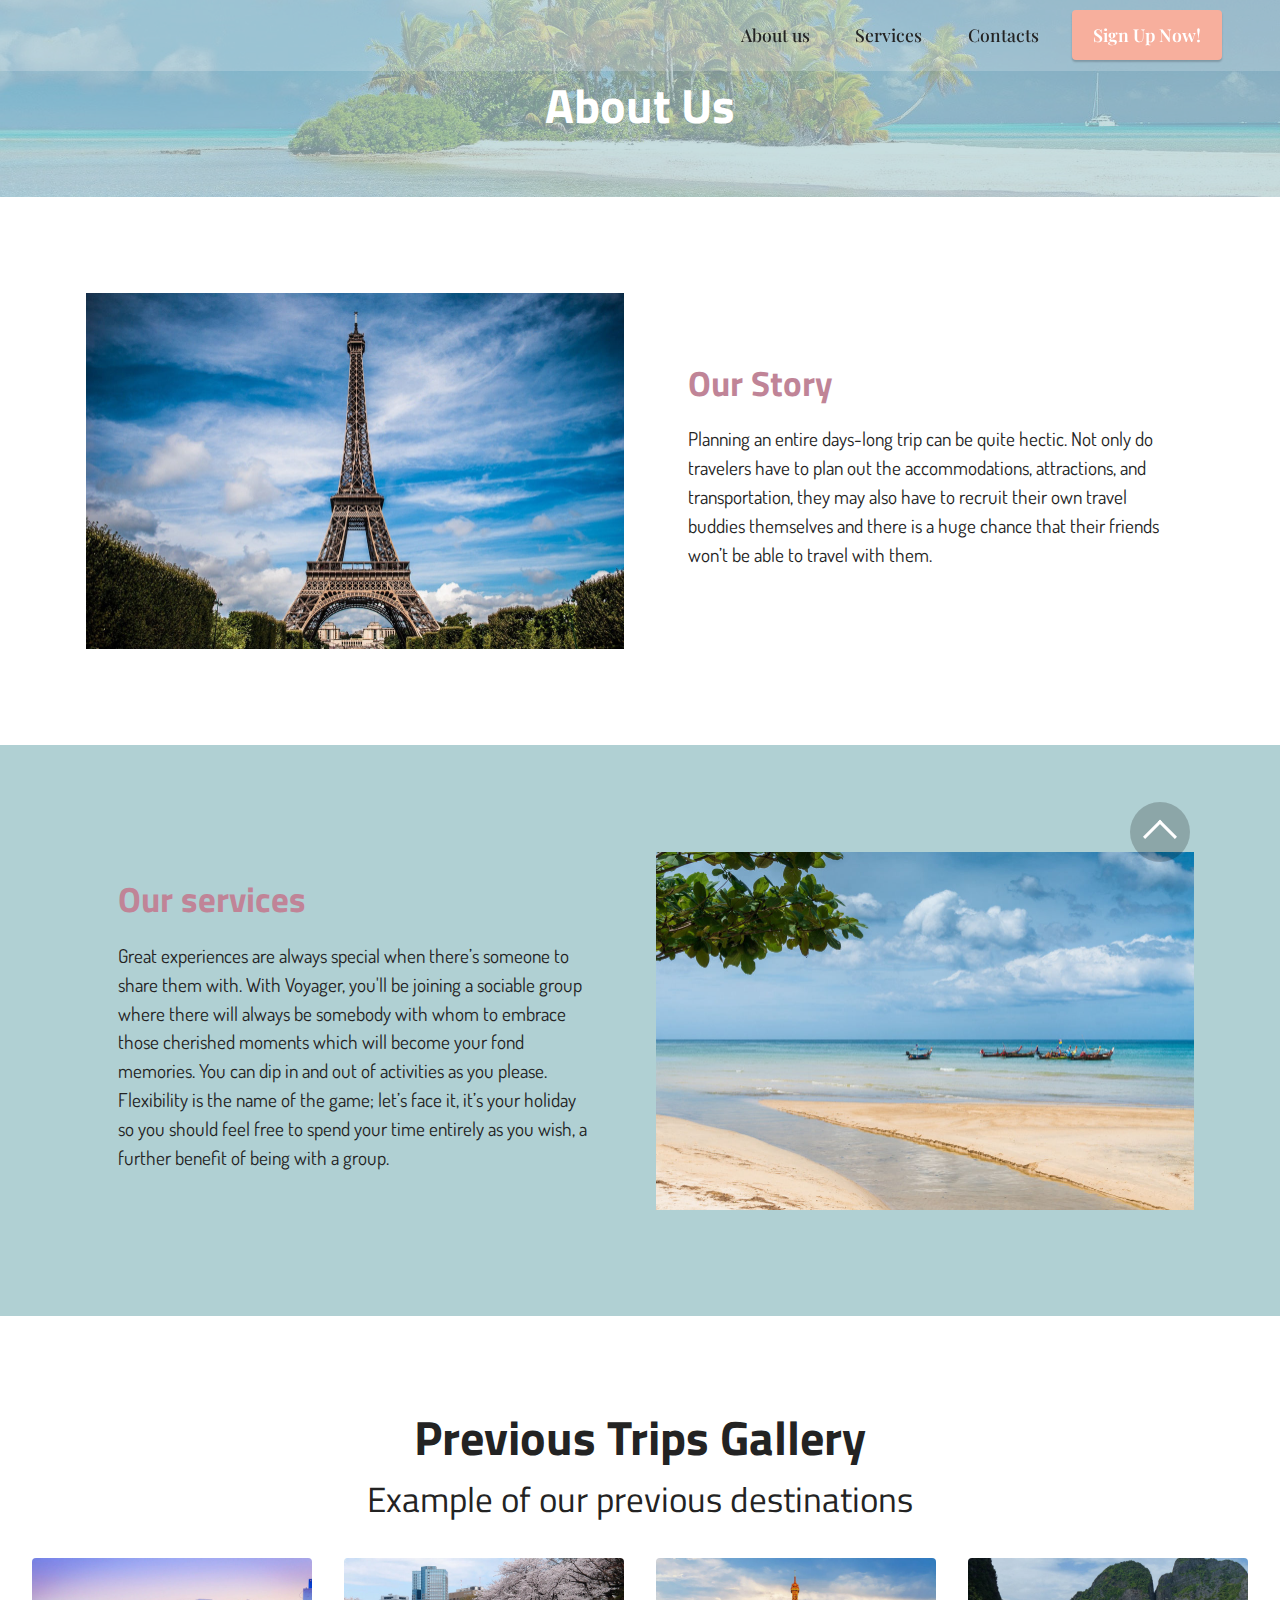
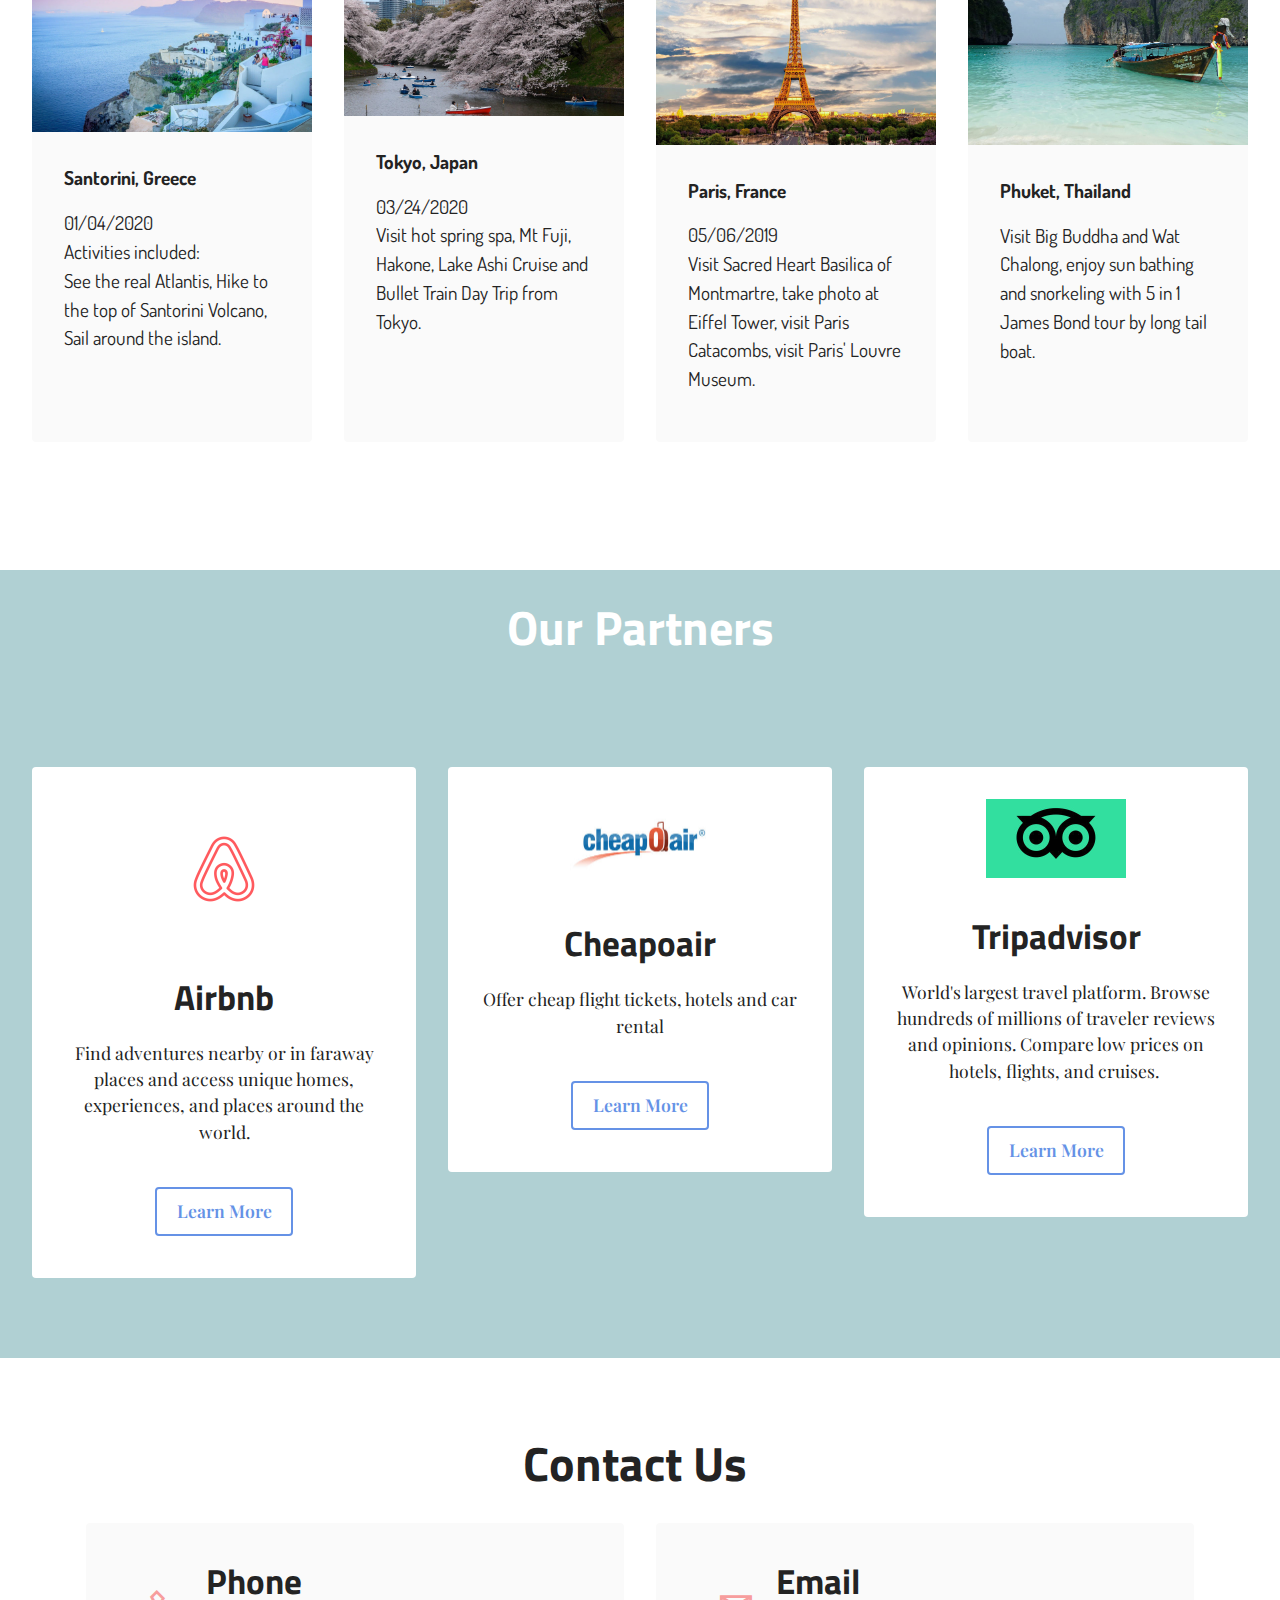
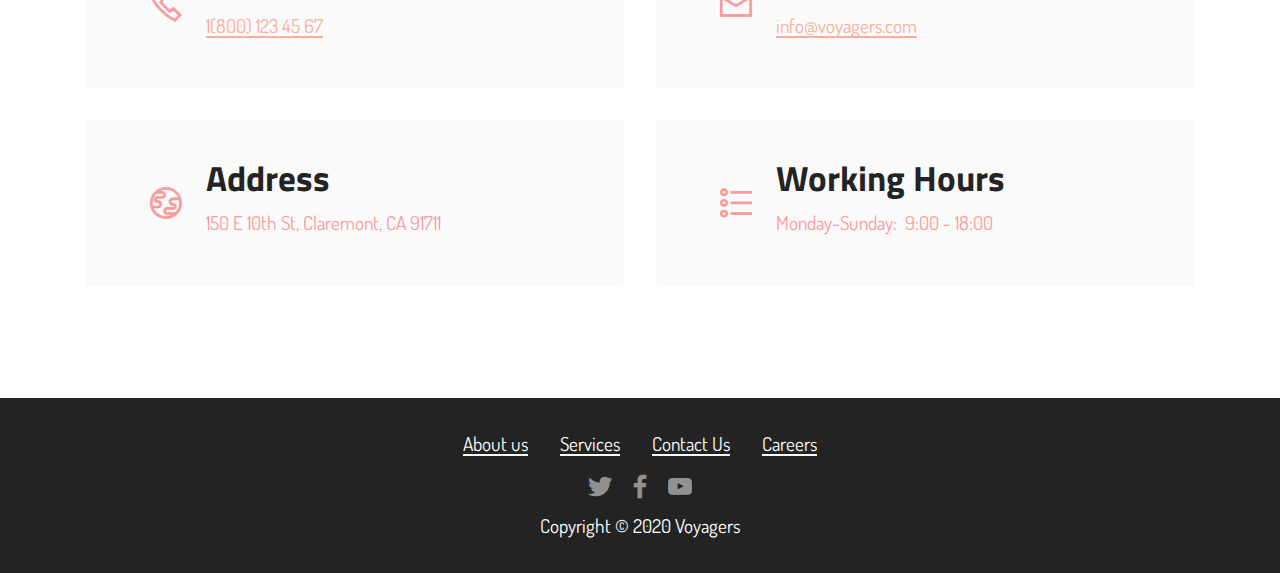
==== commit 774b21b4: "style adjusted" ====
--- a/about-us.html
+++ b/about-us.html
@@ -1,408 +1,458 @@
 <!DOCTYPE html>
-<html  >
+<html>
+
 <head>
-  <!-- Site made with Mobirise Website Builder v5.1.4, https://mobirise.com -->
-  <meta charset="UTF-8">
-  <meta http-equiv="X-UA-Compatible" content="IE=edge">
-  <meta name="generator" content="Mobirise v5.1.4, mobirise.com">
-  <meta name="viewport" content="width=device-width, initial-scale=1, minimum-scale=1">
-  <link rel="shortcut icon" href="assets/images/untitled-design-128x128-1.png" type="image/x-icon">
-  <meta name="description" content="">
-  
-  
-  <title>About-us</title>
-  <link rel="stylesheet" href="assets/web/assets/mobirise-icons2/mobirise2.css">
-  <link rel="stylesheet" href="assets/tether/tether.min.css">
-  <link rel="stylesheet" href="assets/bootstrap/css/bootstrap.min.css">
-  <link rel="stylesheet" href="assets/bootstrap/css/bootstrap-grid.min.css">
-  <link rel="stylesheet" href="assets/bootstrap/css/bootstrap-reboot.min.css">
-  <link rel="stylesheet" href="assets/dropdown/css/style.css">
-  <link rel="stylesheet" href="assets/animatecss/animate.css">
-  <link rel="stylesheet" href="assets/socicon/css/styles.css">
-  <link rel="stylesheet" href="assets/theme/css/style.css">
-  <link rel="preload" as="style" href="assets/mobirise/css/mbr-additional.css"><link rel="stylesheet" href="assets/mobirise/css/mbr-additional.css" type="text/css">
-  
-  
-  
-  
+    <!-- Site made with Mobirise Website Builder v5.1.4, https://mobirise.com -->
+    <meta charset="UTF-8">
+    <meta http-equiv="X-UA-Compatible" content="IE=edge">
+    <meta name="generator" content="Mobirise v5.1.4, mobirise.com">
+    <meta name="viewport" content="width=device-width, initial-scale=1, minimum-scale=1">
+    <link rel="shortcut icon" href="assets/images/untitled-design-128x128-1.png" type="image/x-icon">
+    <meta name="description" content="">
+
+
+    <title>About-us</title>
+    <link rel="stylesheet" href="assets/web/assets/mobirise-icons2/mobirise2.css">
+    <link rel="stylesheet" href="assets/tether/tether.min.css">
+    <link rel="stylesheet" href="assets/bootstrap/css/bootstrap.min.css">
+    <link rel="stylesheet" href="assets/bootstrap/css/bootstrap-grid.min.css">
+    <link rel="stylesheet" href="assets/bootstrap/css/bootstrap-reboot.min.css">
+    <link rel="stylesheet" href="assets/dropdown/css/style.css">
+    <link rel="stylesheet" href="assets/animatecss/animate.css">
+    <link rel="stylesheet" href="assets/socicon/css/styles.css">
+    <link rel="stylesheet" href="assets/theme/css/style.css">
+    <link rel="preload" as="style" href="assets/mobirise/css/mbr-additional.css">
+    <link rel="stylesheet" href="assets/mobirise/css/mbr-additional.css" type="text/css">
+
+
+
+
 </head>
+
 <body>
-  
-  <section class="menu menu1 cid-scz8qJgP3B" once="menu" id="menu1-r">
-    
-
-    <nav class="navbar navbar-dropdown navbar-fixed-top navbar-expand-lg">
+
+    <section class="menu menu1 cid-scz8qJgP3B" once="menu" id="menu1-r">
+
+
+        <nav class="navbar navbar-dropdown navbar-fixed-top navbar-expand-lg">
+            <div class="container-fluid">
+                <div class="navbar-brand">
+
+
+                </div>
+                <button class="navbar-toggler" type="button" data-toggle="collapse"
+                    data-target="#navbarSupportedContent" aria-controls="navbarNavAltMarkup" aria-expanded="false"
+                    aria-label="Toggle navigation">
+                    <div class="hamburger">
+                        <span></span>
+                        <span></span>
+                        <span></span>
+                        <span></span>
+                    </div>
+                </button>
+                <div class="collapse navbar-collapse" id="navbarSupportedContent">
+                    <ul class="navbar-nav nav-dropdown navbar-nav-top-padding" data-app-modern-menu="true">
+                        <li class="nav-item"><a class="nav-link link text-black text-primary display-4"
+                                href="about-us.html#top">
+                                About us</a></li>
+                        <li class="nav-item"><a class="nav-link link text-black display-4" href="https://mobiri.se">
+                                Services</a></li>
+                        <li class="nav-item"><a class="nav-link link text-black text-primary display-4"
+                                href="about-us.html#contacts2-16">Contacts</a>
+                        </li>
+                    </ul>
+
+                    <div class="navbar-buttons mbr-section-btn"><a class="btn btn-danger display-4"
+                            href="index.html#top">
+                            Sign Up Now!</a></div>
+                </div>
+            </div>
+        </nav>
+    </section>
+
+    <section class="info3 cid-sd3GBlFAql" id="info3-u">
+
+
+
+        <div class="mbr-overlay" style="opacity: 0.7; background-color: rgb(176, 208, 211);">
+        </div>
         <div class="container-fluid">
-            <div class="navbar-brand">
-                
-                
-            </div>
-            <button class="navbar-toggler" type="button" data-toggle="collapse" data-target="#navbarSupportedContent" aria-controls="navbarNavAltMarkup" aria-expanded="false" aria-label="Toggle navigation">
-                <div class="hamburger">
-                    <span></span>
-                    <span></span>
-                    <span></span>
-                    <span></span>
-                </div>
-            </button>
-            <div class="collapse navbar-collapse" id="navbarSupportedContent">
-                <ul class="navbar-nav nav-dropdown navbar-nav-top-padding" data-app-modern-menu="true"><li class="nav-item"><a class="nav-link link text-black text-primary display-4" href="about-us.html#top">
-                            About us</a></li>
-                    <li class="nav-item"><a class="nav-link link text-black display-4" href="https://mobiri.se">
-                            Services</a></li>
-                    <li class="nav-item"><a class="nav-link link text-black text-primary display-4" href="about-us.html#contacts2-16">Contacts</a>
-                    </li></ul>
-                
-                <div class="navbar-buttons mbr-section-btn"><a class="btn btn-danger display-4" href="index.html#top">
-                        Sign Up Now!</a></div>
-            </div>
-        </div>
-    </nav>
-</section>
-
-<section class="info3 cid-sd3GBlFAql" id="info3-u">
-
-    
-
-    <div class="mbr-overlay" style="opacity: 0.7; background-color: rgb(176, 208, 211);">
-    </div>
-    <div class="container-fluid">
-        <div class="row justify-content-center">
-            <div class="card col-12 col-lg-10">
-                <div class="card-wrapper">
-                    <div class="card-box align-center">
-                        <h4 class="card-title mbr-fonts-style align-center mb-4 display-2"><strong>About Us</strong></h4>
-                        
-                        
-                    </div>
-                </div>
-            </div>
-        </div>
-    </div>
-</section>
-
-<section class="image1 cid-sd3Hj5DS3P" id="image1-v">
-    
-
-    
-
-    <div class="container">
-        <div class="row align-items-center">
-            <div class="col-12 col-lg-6">
-                <div class="image-wrapper">
-                    <img src="assets/images/mbr-1076x713.jpg" alt="paris">
-                    
-                </div>
-            </div>
-            <div class="col-12 col-lg">
-                <div class="text-wrapper">
-                    <h3 class="mbr-section-title mbr-fonts-style mb-3 display-5">
-                        <strong>Our Story</strong></h3>
-                    <p class="mbr-text mbr-fonts-style display-7">
-                        Planning an entire days-long trip can be quite hectic. Not only do travelers have to plan out the accommodations, attractions, and transportation, they may also have to recruit their own travel buddies themselves and there is a huge chance that their friends won’t be able to travel with them.</p>
-                </div>
-            </div>
-        </div>
-    </div>
-</section>
-
-<section class="image2 cid-sd3HjWcROs" id="image2-w">
-    
-
-    
-
-    <div class="container">
-        <div class="row align-items-center">
-            <div class="col-12 col-lg-6">
-                <div class="image-wrapper">
-                    <img src="assets/images/mbr-1076x717.jpg" alt="Mobirise">
-                    
-                </div>
-            </div>
-            <div class="col-12 col-lg">
-                <div class="text-wrapper">
-                    <h3 class="mbr-section-title mbr-fonts-style mb-3 display-5">
-                        <strong>Our services</strong></h3>
-                    <p class="mbr-text mbr-fonts-style display-7">Great experiences are always special when there’s someone to share them with. With Voyager, you'll be joining a sociable group where there will always be somebody with whom to embrace those cherished moments which will become your fond memories. You can dip in and out of activities as you please. Flexibility is the name of the game; let’s face it, it’s your holiday so you should feel free to spend your time entirely as you wish, a further benefit of being with a group.<br></p>
-                </div>
-            </div>
-        </div>
-    </div>
-</section>
-
-<section class="gallery3 cid-sd3LAWoTbU" id="gallery3-10">
-    
-    
-    <div class="container-fluid">
-        <div class="mbr-section-head">
-            <h4 class="mbr-section-title mbr-fonts-style align-center mb-0 display-2">
-                <strong>Previous Trips Gallery</strong></h4>
-            <h5 class="mbr-section-subtitle mbr-fonts-style align-center mb-0 mt-2 display-5">Example of our previous destinations</h5>
-        </div>
-        <div class="row mt-4">
-            <div class="item features-image сol-12 col-md-6 col-lg-3">
-                <div class="item-wrapper">
-                    <div class="item-img">
-                        <img src="assets/images/mbr-838x522.jpg" alt="Greece">
-                    </div>
-                    <div class="item-content">
-                        <h5 class="item-title mbr-fonts-style display-7">
-                            <strong>Santorini, Greece&nbsp;</strong></h5>
-                        
-                        <p class="mbr-text mbr-fonts-style mt-3 display-7">01/04/2020&nbsp;<br>Activities included:&nbsp;<br>See the real Atlantis,&nbsp;Hike to the top of Santorini Volcano, Sail around the island.</p>
-                    </div>
-                    
-                </div>
-            </div>
-            <div class="item features-image сol-12 col-md-6 col-lg-3">
-                <div class="item-wrapper">
-                    <div class="item-img">
-                        <img src="assets/images/mbr-838x472.jpg" alt="Tokyo">
-                    </div>
-                    <div class="item-content">
-                        <h5 class="item-title mbr-fonts-style display-7">
-                            <strong>Tokyo, Japan</strong></h5>
-                        
-                        <p class="mbr-text mbr-fonts-style mt-3 display-7">03/24/2020<br>Visit hot spring spa, Mt Fuji, Hakone, Lake Ashi Cruise and Bullet Train Day Trip from Tokyo.</p>
-                    </div>
-                    
-                </div>
-            </div>
-            <div class="item features-image сol-12 col-md-6 col-lg-3">
-                <div class="item-wrapper">
-                    <div class="item-img">
-                        <img src="assets/images/mbr-838x558.jpg" alt="paris">
-                    </div>
-                    <div class="item-content">
-                        <h5 class="item-title mbr-fonts-style display-7">
-                            <strong>Paris, France</strong></h5>
-                        
-                        <p class="mbr-text mbr-fonts-style mt-3 display-7">05/06/2019<br>Visit Sacred Heart Basilica of Montmartre, take photo at Eiffel Tower, visit Paris Catacombs, visit&nbsp;Paris' Louvre Museum.<br></p>
-                    </div>
-                    
-                </div>
-            </div>
-            <div class="item features-image сol-12 col-md-6 col-lg-3">
-                <div class="item-wrapper">
-                    <div class="item-img">
-                        <img src="assets/images/mbr-838x559.jpg" alt="phuket" title="">
-                    </div>
-                    <div class="item-content">
-                        <h5 class="item-title mbr-fonts-style display-7">
-                            <strong>Phuket, Thailand</strong></h5>
-                        
-                        <p class="mbr-text mbr-fonts-style mt-3 display-7">Visit Big Buddha and Wat Chalong, enjoy sun bathing and snorkeling with 5 in 1 James Bond tour by long tail boat.&nbsp;<br></p>
-                    </div>
-                    
-                </div>
-            </div>
-        </div>
-    </div>
-</section>
-
-<section class="info3 cid-sd3QArrpek" id="info3-11">
-
-    
-
-    
-    <div class="container">
-        <div class="row justify-content-center">
-            <div class="card col-12 col-lg-10">
-                <div class="card-wrapper">
-                    <div class="card-box align-center">
-                        <h4 class="card-title mbr-fonts-style align-center mb-4 display-2"><strong>Our Partners</strong></h4>
-                        
-                        
-                    </div>
-                </div>
-            </div>
-        </div>
-    </div>
-</section>
-
-<section class="clients2 cid-sd3GrBPnet" id="clients2-t">
-
-    
-
-    
-    <div class="container-fluid">
-        <div class="row justify-content-center">
-            <div class="card col-12 col-md-6 col-lg-4">
-                <div class="card-wrapper">
-                    <div class="img-wrapper">
-                        <img src="assets/images/mbr-280x280.png" alt="airbnb">
-                    </div>
-                    <div class="card-box align-center">
-                        
-                        <h5 class="card-title mbr-fonts-style mb-3 display-5">
-                            <strong>Airbnb</strong></h5>
-                        <p class="mbr-text mbr-fonts-style mb-4 display-4">Find adventures nearby or in faraway places and access unique homes, experiences, and places around the world.</p>
-                        <div class="mbr-section-btn mt-3"><a class="btn btn-primary-outline display-4" href="https://www.airbnb.com/">Learn More</a></div>
-                    </div>
-                </div>
-            </div>
-            <div class="card col-12 col-md-6 col-lg-4">
-                <div class="card-wrapper">
-                    <div class="img-wrapper">
-                        <img src="assets/images/cheapoair-com-01-1-280x173.jpg" alt="cheapoair">
-                    </div>
-                    <div class="card-box align-center">
-                        
-                        <h5 class="card-title mbr-fonts-style mb-3 display-5">
-                            <strong>Cheapoair</strong></h5>
-                        <p class="mbr-text mbr-fonts-style mb-4 display-4">Offer cheap flight tickets, hotels and car rental</p>
-                        <div class="mbr-section-btn mt-3"><a class="btn btn-primary-outline display-4" href="https://www.cheapoair.com/">Learn More</a></div>
-                    </div>
-                </div>
-            </div>
-            <div class="card col-12 col-md-6 col-lg-4">
-                <div class="card-wrapper">
-                    <div class="img-wrapper">
-                        <a href="https://www.tripadvisor.com/"><img src="assets/images/banner-image-26-280x158.jpg" alt="Tripadvisor"></a>
-                    </div>
-                    <div class="card-box align-center">
-                        
-                        <h5 class="card-title mbr-fonts-style mb-3 display-5">
-                            <strong>Tripadvisor</strong></h5>
-                        <p class="mbr-text mbr-fonts-style mb-4 display-4">World's largest travel platform. Browse hundreds of millions of traveler reviews and opinions. Compare low prices on hotels, flights, and cruises.&nbsp;</p>
-                        <div class="mbr-section-btn mt-3">
-                            <a class="btn btn-primary-outline display-4" href="https://mobiri.se">Learn More</a>
-                        </div>
-                    </div>
-                </div>
-            </div>
-            
-        </div>
-    </div>
-</section>
-
-<section class="contacts2 cid-sd3WN0L5i5" id="contacts2-16">
-    <!---->
-    
-    
-    <div class="container">
-        <div class="mbr-section-head">
-            <h3 class="mbr-section-title mbr-fonts-style align-center mb-0 display-2">
-                <strong>Contact Us&nbsp;</strong></h3>
-            
-        </div>
-        <div class="row justify-content-center mt-4">
-            <div class="card col-12 col-md-6">
-                <div class="card-wrapper">
+            <div class="row justify-content-center">
+                <div class="card col-12 col-lg-10">
+                    <div class="card-wrapper">
+                        <div class="card-box align-center">
+                            <h4 class="card-title mbr-fonts-style align-center mb-4 display-2"><strong>About Us</strong>
+                            </h4>
+
+
+                        </div>
+                    </div>
+                </div>
+            </div>
+        </div>
+    </section>
+
+    <section class="image1 cid-sd3Hj5DS3P" id="image1-v">
+
+
+
+
+        <div class="container">
+            <div class="row align-items-center">
+                <div class="col-12 col-lg-6">
                     <div class="image-wrapper">
-                        <span class="mbr-iconfont mobi-mbri-phone mobi-mbri" style="color: rgb(247, 157, 157); fill: rgb(247, 157, 157);"></span>
-                    </div>
+                        <img src="assets/images/mbr-1076x713.jpg" alt="paris">
+
+                    </div>
+                </div>
+                <div class="col-12 col-lg">
                     <div class="text-wrapper">
-                        <h6 class="card-title mbr-fonts-style mb-1 display-5">
-                            <strong>Phone</strong>
-                        </h6>
-                        <p class="mbr-text mbr-fonts-style display-7"><a href="tel:1-8001234567" class="text-danger">1(800) 123 45 67</a>
-                        </p>
-                    </div>
-                </div>
-            </div>
-            <div class="card col-12 col-md-6">
-                <div class="card-wrapper">
+                        <h3 class="mbr-section-title mbr-fonts-style mb-3 display-5">
+                            <strong>Our Story</strong></h3>
+                        <p class="mbr-text mbr-fonts-style display-7">
+                            Planning an entire days-long trip can be quite hectic. Not only do travelers have to plan
+                            out the accommodations, attractions, and transportation, they may also have to recruit their
+                            own travel buddies themselves and there is a huge chance that their friends won’t be able to
+                            travel with them.</p>
+                    </div>
+                </div>
+            </div>
+        </div>
+    </section>
+
+    <section class="image2 cid-sd3HjWcROs" id="image2-w">
+
+
+
+
+        <div class="container">
+            <div class="row align-items-center">
+                <div class="col-12 col-lg-6">
                     <div class="image-wrapper">
-                        <span class="mbr-iconfont mobi-mbri-letter mobi-mbri" style="color: rgb(247, 157, 157); fill: rgb(247, 157, 157);"></span>
-                    </div>
+                        <img src="assets/images/mbr-1076x717.jpg" alt="Mobirise">
+
+                    </div>
+                </div>
+                <div class="col-12 col-lg">
                     <div class="text-wrapper">
-                        <h6 class="card-title mbr-fonts-style mb-1 display-5">
-                            <strong>Email</strong>
-                        </h6>
-                        <p class="mbr-text mbr-fonts-style display-7">
-                            <a href="mailto:info@site.com" class="text-danger">info@voyagers.com</a>
-                        </p>
-                    </div>
-                </div>
-            </div>
-            <div class="card col-12 col-md-6">
-                <div class="card-wrapper">
-                    <div class="image-wrapper">
-                        <span class="mbr-iconfont mobi-mbri-globe mobi-mbri" style="color: rgb(247, 157, 157); fill: rgb(247, 157, 157);"></span>
-                    </div>
-                    <div class="text-wrapper">
-                        <h6 class="card-title mbr-fonts-style mb-1 display-5">
-                            <strong>Address</strong>
-                        </h6>
-                        <p class="mbr-text mbr-fonts-style display-7">
-                            150 E 10th St, Claremont, CA 91711</p>
-                    </div>
-                </div>
-            </div>
-            <div class="card col-12 col-md-6">
-                <div class="card-wrapper">
-                    <div class="image-wrapper">
-                        <span class="mbr-iconfont mobi-mbri-bulleted-list mobi-mbri" style="color: rgb(247, 157, 157); fill: rgb(247, 157, 157);"></span>
-                    </div>
-                    <div class="text-wrapper">
-                        <h6 class="card-title mbr-fonts-style mb-1 display-5">
-                            <strong>Working Hours</strong>
-                        </h6>
-                        <p class="mbr-text mbr-fonts-style display-7">Monday-Sunday:&nbsp; 9:00 - 18:00<br></p>
-                    </div>
-                </div>
-            </div>
-        </div>
-    </div>
-</section>
-
-<section class="footer3 cid-sd3FtO0ZcX" once="footers" id="footer3-s">
-
-    
-
-    
-
-    <div class="container">
-        <div class="media-container-row align-center mbr-white">
-            <div class="row row-links">
-                <ul class="foot-menu">
-                    
-                    
-                    
-                    
-                    
-                <li class="foot-menu-item mbr-fonts-style display-7">
-                        <a class="text-white text-primary" href="about-us.html" target="_blank">About us</a>
-                    </li><li class="foot-menu-item mbr-fonts-style display-7">
-                        <a class="text-white" href="#" target="_blank">Services</a>
-                    </li><li class="foot-menu-item mbr-fonts-style display-7">
-                        <a class="text-white" href="#" target="_blank">Contact Us</a>
-                    </li><li class="foot-menu-item mbr-fonts-style display-7">
-                        <a class="text-white" href="#" target="_blank">Careers</a>
-                    </li></ul>
-            </div>
-            <div class="row social-row">
-                <div class="social-list align-right pb-2">
-                    
-                    
-                    
-                    
-                    
-                    
-                <div class="soc-item">
-                        <a href="https://twitter.com/Voyagers" target="_blank">
-                            <span class="mbr-iconfont mbr-iconfont-social socicon-twitter socicon"></span>
-                        </a>
-                    </div><div class="soc-item">
-                        <a href="https://www.facebook.com/pages/voyagers" target="_blank">
-                            <span class="mbr-iconfont mbr-iconfont-social socicon-facebook socicon"></span>
-                        </a>
-                    </div><div class="soc-item">
-                        <a href="https://www.youtube.com/c/voyagers" target="_blank">
-                            <span class="mbr-iconfont mbr-iconfont-social socicon-youtube socicon"></span>
-                        </a>
-                    </div></div>
-            </div>
-            <div class="row row-copirayt">
-                <p class="mbr-text mb-0 mbr-fonts-style mbr-white align-center display-7">Copyright © 2020 Voyagers</p>
-            </div>
-        </div>
-    </div>
-</section><section style="background-color: #fff; font-family: -apple-system, BlinkMacSystemFont, 'Segoe UI', 'Roboto', 'Helvetica Neue', Arial, sans-serif; color:#aaa; font-size:12px; padding: 0; align-items: center; display: flex;"><a href="https://mobirise.site/x" style="flex: 1 1; height: 3rem; padding-left: 1rem;"></a><p style="flex: 0 0 auto; margin:0; padding-right:1rem;">Made with Mobirise - <a href="https://mobirise.site/l" style="color:#aaa;">Find more</a></p></section><script src="assets/web/assets/jquery/jquery.min.js"></script>  <script src="assets/popper/popper.min.js"></script>  <script src="assets/tether/tether.min.js"></script>  <script src="assets/bootstrap/js/bootstrap.min.js"></script>  <script src="assets/smoothscroll/smooth-scroll.js"></script>  <script src="assets/dropdown/js/nav-dropdown.js"></script>  <script src="assets/dropdown/js/navbar-dropdown.js"></script>  <script src="assets/touchswipe/jquery.touch-swipe.min.js"></script>  <script src="assets/viewportchecker/jquery.viewportchecker.js"></script>  <script src="assets/theme/js/script.js"></script>  
-  
-  
- <div id="scrollToTop" class="scrollToTop mbr-arrow-up"><a style="text-align: center;"><i class="mbr-arrow-up-icon mbr-arrow-up-icon-cm cm-icon cm-icon-smallarrow-up"></i></a></div>
+                        <h3 class="mbr-section-title mbr-fonts-style mb-3 display-5">
+                            <strong>Our services</strong></h3>
+                        <p class="mbr-text mbr-fonts-style display-7">Great experiences are always special when there’s
+                            someone to share them with. With Voyager, you'll be joining a sociable group where there
+                            will always be somebody with whom to embrace those cherished moments which will become your
+                            fond memories. You can dip in and out of activities as you please. Flexibility is the name
+                            of the game; let’s face it, it’s your holiday so you should feel free to spend your time
+                            entirely as you wish, a further benefit of being with a group.<br></p>
+                    </div>
+                </div>
+            </div>
+        </div>
+    </section>
+
+    <section class="gallery3 cid-sd3LAWoTbU" id="gallery3-10">
+
+
+        <div class="container-fluid">
+            <div class="mbr-section-head">
+                <h4 class="mbr-section-title mbr-fonts-style align-center mb-0 display-2">
+                    <strong>Previous Trips Gallery</strong></h4>
+                <h5 class="mbr-section-subtitle mbr-fonts-style align-center mb-0 mt-2 display-5">Example of our
+                    previous destinations</h5>
+            </div>
+            <div class="row mt-4">
+                <div class="item features-image сol-12 col-md-6 col-lg-3">
+                    <div class="item-wrapper">
+                        <div class="item-img">
+                            <img src="assets/images/mbr-838x522.jpg" alt="Greece">
+                        </div>
+                        <div class="item-content">
+                            <h5 class="item-title mbr-fonts-style display-7">
+                                <strong>Santorini, Greece&nbsp;</strong></h5>
+
+                            <p class="mbr-text mbr-fonts-style mt-3 display-7">01/04/2020&nbsp;<br>Activities
+                                included:&nbsp;<br>See the real Atlantis,&nbsp;Hike to the top of Santorini Volcano,
+                                Sail around the island.</p>
+                        </div>
+
+                    </div>
+                </div>
+                <div class="item features-image сol-12 col-md-6 col-lg-3">
+                    <div class="item-wrapper">
+                        <div class="item-img">
+                            <img src="assets/images/mbr-838x472.jpg" alt="Tokyo">
+                        </div>
+                        <div class="item-content">
+                            <h5 class="item-title mbr-fonts-style display-7">
+                                <strong>Tokyo, Japan</strong></h5>
+
+                            <p class="mbr-text mbr-fonts-style mt-3 display-7">03/24/2020<br>Visit hot spring spa, Mt
+                                Fuji, Hakone, Lake Ashi Cruise and Bullet Train Day Trip from Tokyo.</p>
+                        </div>
+
+                    </div>
+                </div>
+                <div class="item features-image сol-12 col-md-6 col-lg-3">
+                    <div class="item-wrapper">
+                        <div class="item-img">
+                            <img src="assets/images/mbr-838x558.jpg" alt="paris">
+                        </div>
+                        <div class="item-content">
+                            <h5 class="item-title mbr-fonts-style display-7">
+                                <strong>Paris, France</strong></h5>
+
+                            <p class="mbr-text mbr-fonts-style mt-3 display-7">05/06/2019<br>Visit Sacred Heart Basilica
+                                of Montmartre, take photo at Eiffel Tower, visit Paris Catacombs, visit&nbsp;Paris'
+                                Louvre Museum.<br></p>
+                        </div>
+
+                    </div>
+                </div>
+                <div class="item features-image сol-12 col-md-6 col-lg-3">
+                    <div class="item-wrapper">
+                        <div class="item-img">
+                            <img src="assets/images/mbr-838x559.jpg" alt="phuket" title="">
+                        </div>
+                        <div class="item-content">
+                            <h5 class="item-title mbr-fonts-style display-7">
+                                <strong>Phuket, Thailand</strong></h5>
+
+                            <p class="mbr-text mbr-fonts-style mt-3 display-7">Visit Big Buddha and Wat Chalong, enjoy
+                                sun bathing and snorkeling with 5 in 1 James Bond tour by long tail boat.&nbsp;<br></p>
+                        </div>
+
+                    </div>
+                </div>
+            </div>
+        </div>
+    </section>
+
+    <section class="info3 cid-sd3QArrpek" id="info3-11">
+
+
+
+
+        <div class="container">
+            <div class="row justify-content-center">
+                <div class="card col-12 col-lg-10">
+                    <div class="card-wrapper">
+                        <div class="card-box align-center">
+                            <h4 class="card-title mbr-fonts-style align-center mb-4 display-2"><strong>Our
+                                    Partners</strong></h4>
+
+
+                        </div>
+                    </div>
+                </div>
+            </div>
+        </div>
+    </section>
+
+    <section class="clients2 cid-sd3GrBPnet" id="clients2-t">
+
+
+
+
+        <div class="container-fluid">
+            <div class="row justify-content-center">
+                <div class="card col-12 col-md-6 col-lg-4">
+                    <div class="card-wrapper">
+                        <div class="img-wrapper">
+                            <img src="assets/images/mbr-280x280.png" alt="airbnb">
+                        </div>
+                        <div class="card-box align-center">
+
+                            <h5 class="card-title mbr-fonts-style mb-3 display-5">
+                                <strong>Airbnb</strong></h5>
+                            <p class="mbr-text mbr-fonts-style mb-4 display-4">Find adventures nearby or in faraway
+                                places and access unique homes, experiences, and places around the world.</p>
+                            <div class="mbr-section-btn mt-3"><a class="btn btn-primary-outline display-4"
+                                    href="https://www.airbnb.com/">Learn More</a></div>
+                        </div>
+                    </div>
+                </div>
+                <div class="card col-12 col-md-6 col-lg-4">
+                    <div class="card-wrapper">
+                        <div class="img-wrapper">
+                            <img src="assets/images/cheapoair-com-01-1-280x173.jpg" alt="cheapoair">
+                        </div>
+                        <div class="card-box align-center">
+
+                            <h5 class="card-title mbr-fonts-style mb-3 display-5">
+                                <strong>Cheapoair</strong></h5>
+                            <p class="mbr-text mbr-fonts-style mb-4 display-4">Offer cheap flight tickets, hotels and
+                                car rental</p>
+                            <div class="mbr-section-btn mt-3"><a class="btn btn-primary-outline display-4"
+                                    href="https://www.cheapoair.com/">Learn More</a></div>
+                        </div>
+                    </div>
+                </div>
+                <div class="card col-12 col-md-6 col-lg-4">
+                    <div class="card-wrapper">
+                        <div class="img-wrapper">
+                            <a href="https://www.tripadvisor.com/"><img src="assets/images/banner-image-26-280x158.jpg"
+                                    alt="Tripadvisor"></a>
+                        </div>
+                        <div class="card-box align-center">
+
+                            <h5 class="card-title mbr-fonts-style mb-3 display-5">
+                                <strong>Tripadvisor</strong></h5>
+                            <p class="mbr-text mbr-fonts-style mb-4 display-4">World's largest travel platform. Browse
+                                hundreds of millions of traveler reviews and opinions. Compare low prices on hotels,
+                                flights, and cruises.&nbsp;</p>
+                            <div class="mbr-section-btn mt-3">
+                                <a class="btn btn-primary-outline display-4" href="https://mobiri.se">Learn More</a>
+                            </div>
+                        </div>
+                    </div>
+                </div>
+
+            </div>
+        </div>
+    </section>
+
+    <section class="contacts2 cid-sd3WN0L5i5" id="contacts2-16">
+        <!---->
+
+
+        <div class="container">
+            <div class="mbr-section-head">
+                <h3 class="mbr-section-title mbr-fonts-style align-center mb-0 display-2">
+                    <strong>Contact Us&nbsp;</strong></h3>
+
+            </div>
+            <div class="row justify-content-center mt-4">
+                <div class="card col-12 col-md-6">
+                    <div class="card-wrapper">
+                        <div class="image-wrapper">
+                            <span class="mbr-iconfont mobi-mbri-phone mobi-mbri"
+                                style="color: rgb(247, 157, 157); fill: rgb(247, 157, 157);"></span>
+                        </div>
+                        <div class="text-wrapper">
+                            <h6 class="card-title mbr-fonts-style mb-1 display-5">
+                                <strong>Phone</strong>
+                            </h6>
+                            <p class="mbr-text mbr-fonts-style display-7"><a href="tel:1-8001234567"
+                                    class="text-danger">1(800) 123 45 67</a>
+                            </p>
+                        </div>
+                    </div>
+                </div>
+                <div class="card col-12 col-md-6">
+                    <div class="card-wrapper">
+                        <div class="image-wrapper">
+                            <span class="mbr-iconfont mobi-mbri-letter mobi-mbri"
+                                style="color: rgb(247, 157, 157); fill: rgb(247, 157, 157);"></span>
+                        </div>
+                        <div class="text-wrapper">
+                            <h6 class="card-title mbr-fonts-style mb-1 display-5">
+                                <strong>Email</strong>
+                            </h6>
+                            <p class="mbr-text mbr-fonts-style display-7">
+                                <a href="mailto:info@site.com" class="text-danger">info@voyagers.com</a>
+                            </p>
+                        </div>
+                    </div>
+                </div>
+                <div class="card col-12 col-md-6">
+                    <div class="card-wrapper">
+                        <div class="image-wrapper">
+                            <span class="mbr-iconfont mobi-mbri-globe mobi-mbri"
+                                style="color: rgb(247, 157, 157); fill: rgb(247, 157, 157);"></span>
+                        </div>
+                        <div class="text-wrapper">
+                            <h6 class="card-title mbr-fonts-style mb-1 display-5">
+                                <strong>Address</strong>
+                            </h6>
+                            <p class="mbr-text mbr-fonts-style display-7">
+                                150 E 10th St, Claremont, CA 91711</p>
+                        </div>
+                    </div>
+                </div>
+                <div class="card col-12 col-md-6">
+                    <div class="card-wrapper">
+                        <div class="image-wrapper">
+                            <span class="mbr-iconfont mobi-mbri-bulleted-list mobi-mbri"
+                                style="color: rgb(247, 157, 157); fill: rgb(247, 157, 157);"></span>
+                        </div>
+                        <div class="text-wrapper">
+                            <h6 class="card-title mbr-fonts-style mb-1 display-5">
+                                <strong>Working Hours</strong>
+                            </h6>
+                            <p class="mbr-text mbr-fonts-style display-7">Monday-Sunday:&nbsp; 9:00 - 18:00<br></p>
+                        </div>
+                    </div>
+                </div>
+            </div>
+        </div>
+    </section>
+
+    <section class="footer3 cid-sd3FtO0ZcX" once="footers" id="footer3-s">
+
+
+
+
+
+        <div class="container">
+            <div class="media-container-row align-center mbr-white">
+                <div class="row row-links">
+                    <ul class="foot-menu">
+
+
+
+
+
+                        <li class="foot-menu-item mbr-fonts-style display-7">
+                            <a class="text-white text-primary" href="about-us.html" target="_blank">About us</a>
+                        </li>
+                        <li class="foot-menu-item mbr-fonts-style display-7">
+                            <a class="text-white" href="#" target="_blank">Services</a>
+                        </li>
+                        <li class="foot-menu-item mbr-fonts-style display-7">
+                            <a class="text-white" href="#" target="_blank">Contact Us</a>
+                        </li>
+                        <li class="foot-menu-item mbr-fonts-style display-7">
+                            <a class="text-white" href="#" target="_blank">Careers</a>
+                        </li>
+                    </ul>
+                </div>
+                <div class="row social-row">
+                    <div class="social-list align-right pb-2">
+
+
+
+
+
+
+                        <div class="soc-item">
+                            <a href="https://twitter.com/Voyagers" target="_blank">
+                                <span class="mbr-iconfont mbr-iconfont-social socicon-twitter socicon"></span>
+                            </a>
+                        </div>
+                        <div class="soc-item">
+                            <a href="https://www.facebook.com/pages/voyagers" target="_blank">
+                                <span class="mbr-iconfont mbr-iconfont-social socicon-facebook socicon"></span>
+                            </a>
+                        </div>
+                        <div class="soc-item">
+                            <a href="https://www.youtube.com/c/voyagers" target="_blank">
+                                <span class="mbr-iconfont mbr-iconfont-social socicon-youtube socicon"></span>
+                            </a>
+                        </div>
+                    </div>
+                </div>
+                <div class="row row-copirayt">
+                    <p class="mbr-text mb-0 mbr-fonts-style mbr-white align-center display-7">Copyright © 2020 Voyagers
+                    </p>
+                </div>
+            </div>
+        </div>
+    </section>
+
+
+
+    <div id="scrollToTop" class="scrollToTop mbr-arrow-up"><a style="text-align: center;"><i
+                class="mbr-arrow-up-icon mbr-arrow-up-icon-cm cm-icon cm-icon-smallarrow-up"></i></a></div>
     <input name="animation" type="hidden">
-  </body>
+</body>
+
 </html>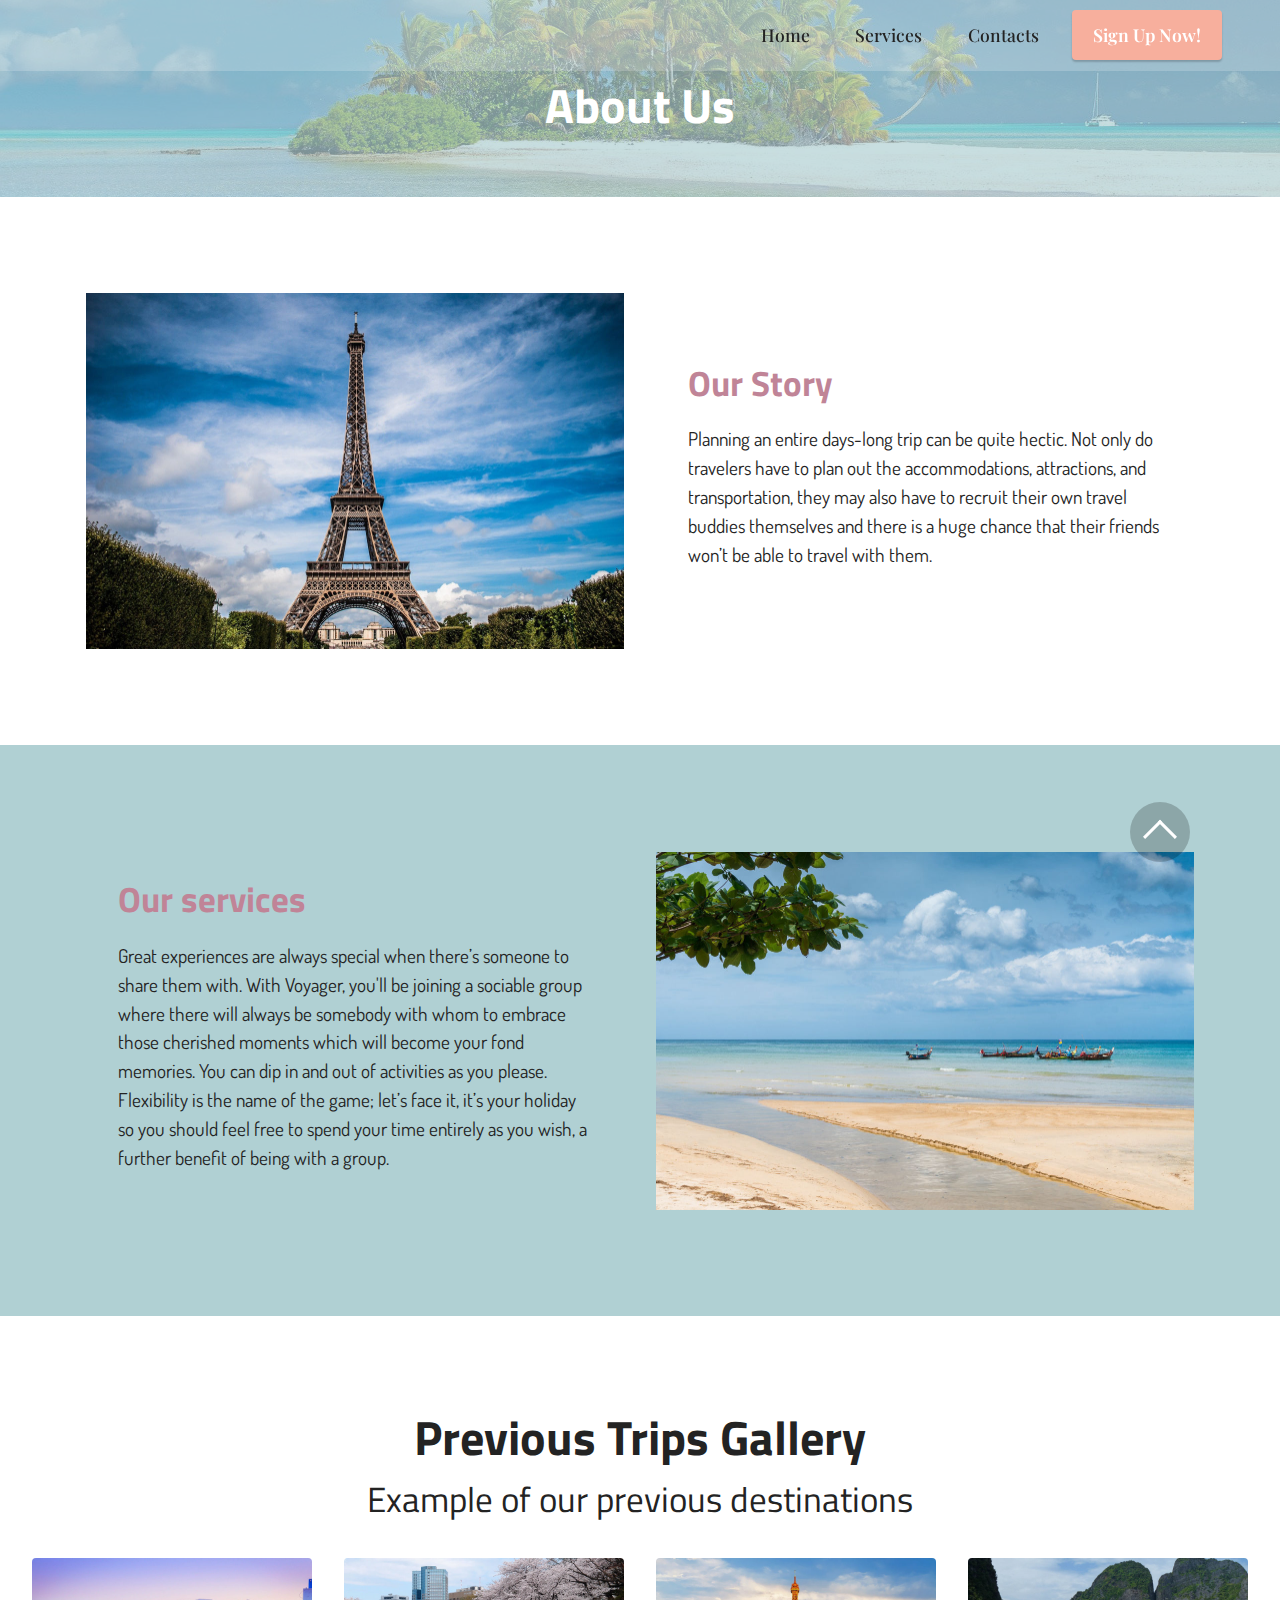
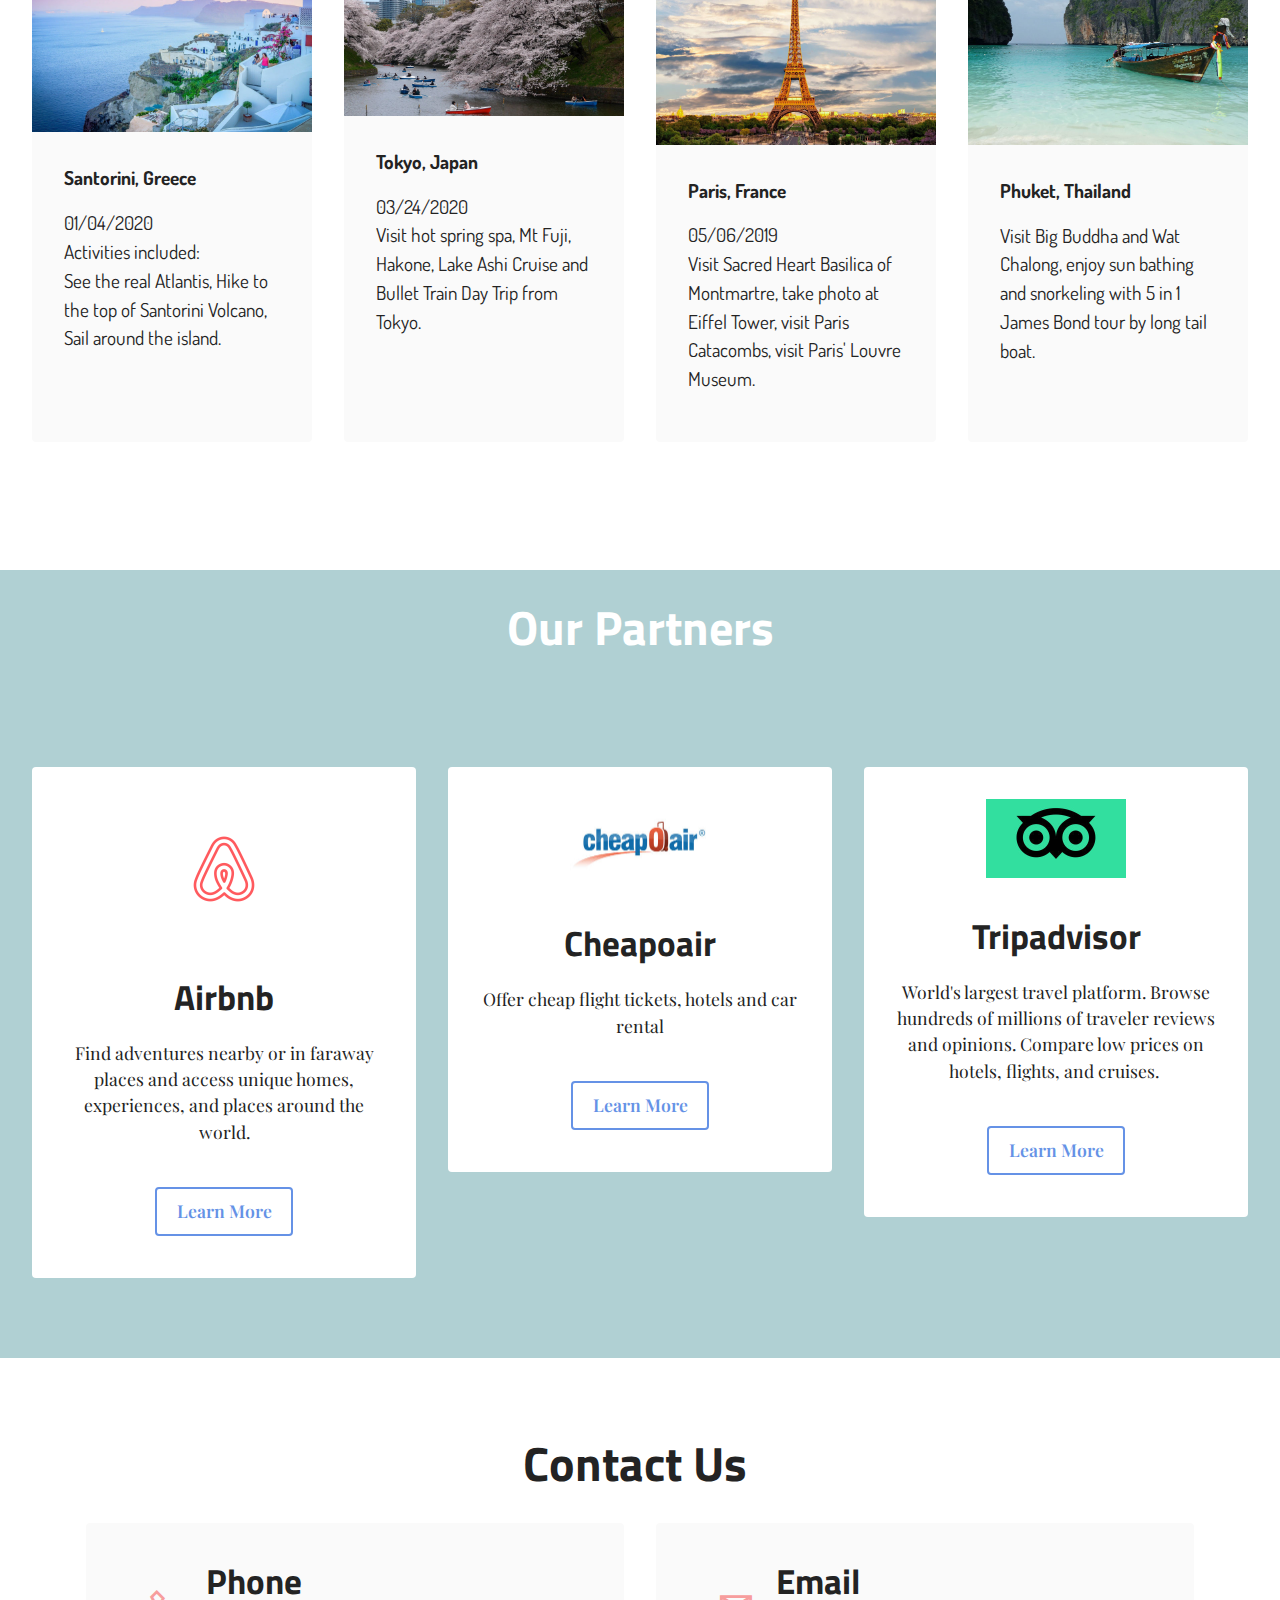
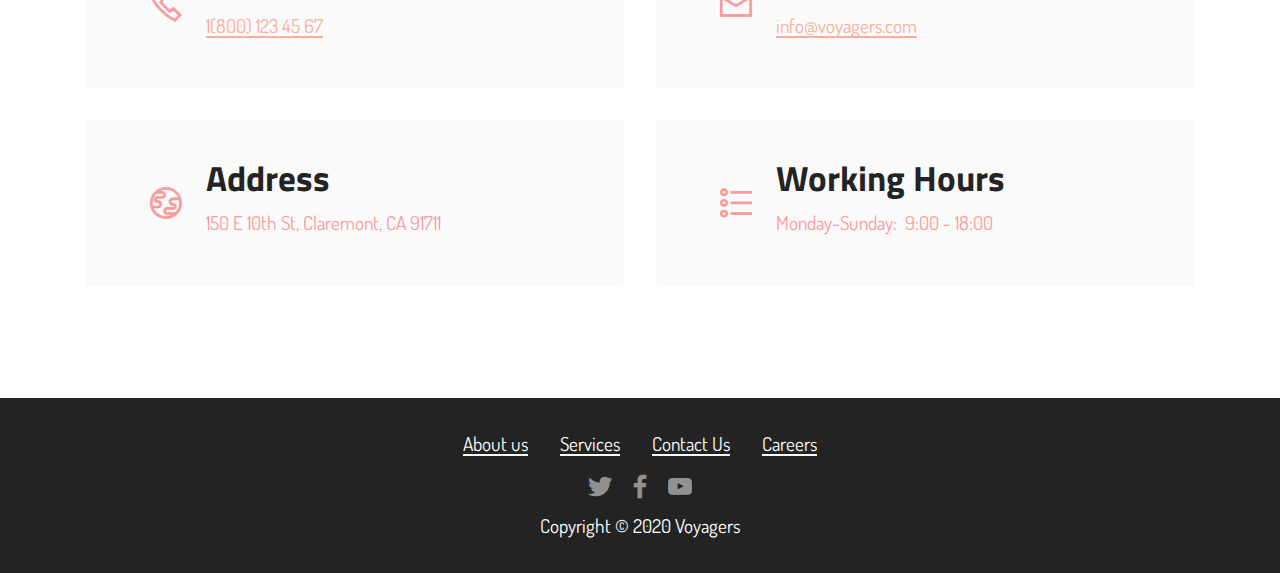
==== commit a77bc911: "added pages rounting run on localhost" ====
--- a/about-us.html
+++ b/about-us.html
@@ -53,17 +53,16 @@
                 <div class="collapse navbar-collapse" id="navbarSupportedContent">
                     <ul class="navbar-nav nav-dropdown navbar-nav-top-padding" data-app-modern-menu="true">
                         <li class="nav-item"><a class="nav-link link text-black text-primary display-4"
-                                href="about-us.html#top">
-                                About us</a></li>
-                        <li class="nav-item"><a class="nav-link link text-black display-4" href="https://mobiri.se">
+                                href="index.html">
+                                Home</a></li>
+                        <li class="nav-item"><a class="nav-link link text-black display-4" href="#">
                                 Services</a></li>
                         <li class="nav-item"><a class="nav-link link text-black text-primary display-4"
                                 href="about-us.html#contacts2-16">Contacts</a>
                         </li>
                     </ul>
 
-                    <div class="navbar-buttons mbr-section-btn"><a class="btn btn-danger display-4"
-                            href="index.html#top">
+                    <div class="navbar-buttons mbr-section-btn"><a class="btn btn-danger display-4" href="signup.html">
                             Sign Up Now!</a></div>
                 </div>
             </div>
